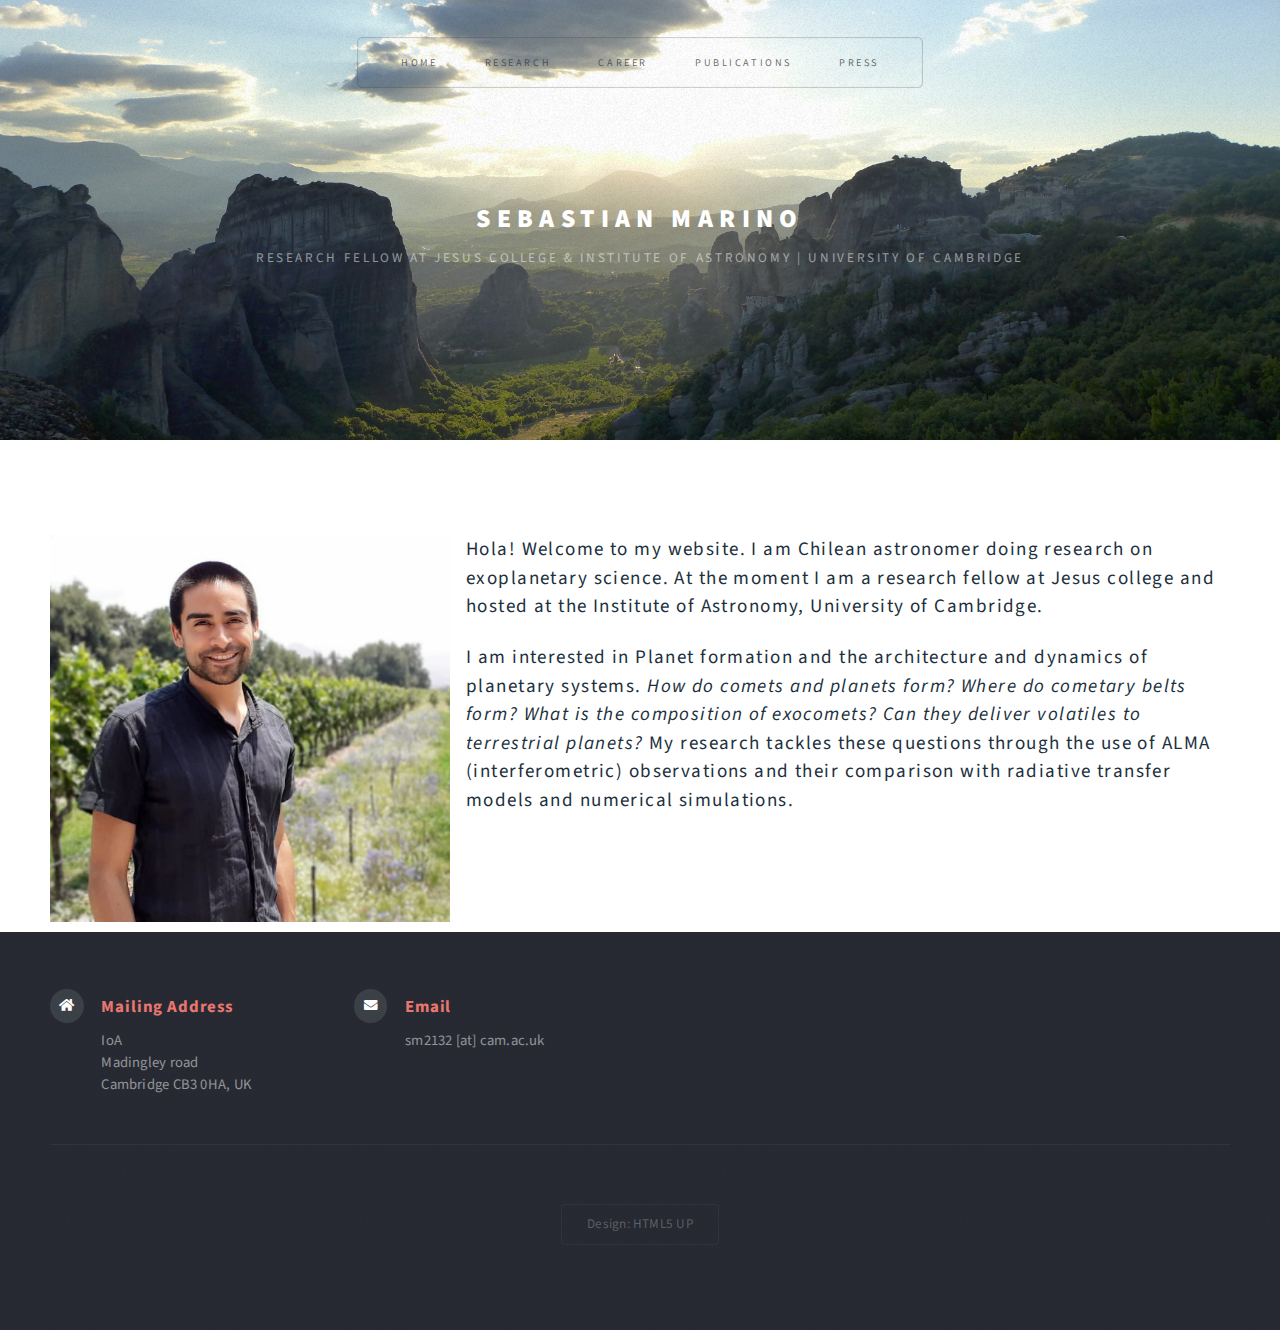
==== index.html @ 1ac245f9 "updated email" ====
<!DOCTYPE HTML>
<!--
	Escape Velocity by HTML5 UP
	html5up.net | @ajlkn
	Free for personal and commercial use under the CCA 3.0 license (html5up.net/license)
-->
<html>
	<head>
		<title>Seba Marino</title>
		<meta charset="utf-8" />
		<meta name="viewport" content="width=device-width, initial-scale=1, user-scalable=no" />
		<link rel="stylesheet" href="assets/css/main.css" />
	</head>
	<body class="homepage is-preload">
		<div id="page-wrapper">

			<!-- Header -->
				<section id="header" class="wrapper">

					<!-- Logo -->
						<div id="logo">
							<h1>Sebastian Marino</h1>
							<p>Research fellow at Jesus College & Institute of Astronomy | University of Cambridge</p>
						</div>

					<!-- Nav -->
						<nav id="nav" role="main">
							<ul>
								<li class="current"><a href="index.html">Home</a></li>
								<li>
									<a href="#">Research</a>
									<ul>
										<li><a href="debris.html">Debris Discs</a></li>
										<li><a href="ppdisc.html">Protoplanetary Discs</a></li>
										<!-- <li>
											<a href="#">Sed consequat</a>
											<ul>
												<li><a href="#">Lorem dolor</a></li>
												<li><a href="#">Amet consequat</a></li>
												<li><a href="#">Magna phasellus</a></li>
												<li><a href="#">Etiam nisl</a></li>
												<li><a href="#">Sed feugiat</a></li>
											</ul>
										</li> -->
									</ul>
								</li>
								<!-- <li><a href="left-sidebar.html">Left Sidebar</a></li>
								<li><a href="right-sidebar.html">Right Sidebar</a></li> -->
								<li><a href="career.html">Career</a></li>
								<li><a href="publications.html">Publications</a></li>
								<li><a href="press.html">Press</a></li>
							</ul>
						</nav>

				</section>

			<!-- Intro -->
<!-- 				<section id="intro" class="wrapper style1">
					<div class="title">The Introduction</div>
					<div class="container">
						<p class="style1">So in case you were wondering what this is all about ...</p>
						<p class="style2">
							Escape Velocity is a free responsive<br class="mobile-hide" />
							site template by <a href="http://html5up.net" class="nobr">HTML5 UP</a>
						</p>
						<p class="style3">It's <strong>responsive</strong>, built on <strong>HTML5</strong> and <strong>CSS3</strong>, and released for
						free under the <a href="http://html5up.net/license">Creative Commons Attribution 3.0 license</a>, so use it for any of
						your personal or commercial projects &ndash; just be sure to credit us!</p>
						<ul class="actions">
							<li><a href="#" class="button style3 large">Proceed</a></li>
						</ul>
					</div>
				</section> -->

			<!-- Main -->
				<section id="main" class="wrapper style2">
<!-- 					<div class="title">The Details</div>
 -->					<div class="container">

						<!-- Image -->
<!-- 							<a href="#" class="image featured">
								<img src="images/pic01.jpg" alt="" />
							</a> -->

						<!-- Features -->
							<section id="features">
								<header class="style2">
<!-- 									<h2>Dolor consequat feugiat amet veroeros</h2>
 -->
									<div id='container'>
									<img src="images/me_vineyard.png" alt="Me in a vineyard" width="400px" />
										<p>  Hola! Welcome to my website. I am Chilean astronomer doing research on exoplanetary science. At the moment I am a research fellow at Jesus college and hosted at the Institute of Astronomy, University of Cambridge.
										</p>
										<p>
 										  I am interested in Planet formation and the architecture and dynamics of planetary systems.
 										  <i>How do comets and planets form? Where do cometary belts form? What is the composition of exocomets?
 										   Can they deliver volatiles to terrestrial planets? </i> My research tackles these questions through the use of ALMA (interferometric) observations and their comparison with radiative transfer models and numerical
 											simulations.
									</p>
									</div>	
								</header>

								<!-- <div class="feature-list">
									<div class="row">
										<div class="col-6 col-12-medium">
											<section>
												<h3 class="icon fa-comment">Mattis velit diam vulputate</h3>
												<p>Eget mattis at, laoreet vel et velit aliquam diam ante, aliquet sit amet vulputate et magna feugiat laoreet vel velit lorem.</p>
											</section>
										</div>
										<div class="col-6 col-12-medium">
											<section>
												<h3 class="icon solid fa-sync">Lorem ipsum dolor sit veroeros</h3>
												<p>Eget mattis at, laoreet vel et velit aliquam diam ante, aliquet sit amet vulputate et magna feugiat laoreet vel velit lorem.</p>
											</section>
										</div>
										<div class="col-6 col-12-medium">
											<section>
												<h3 class="icon fa-image">Pretium phasellus justo lorem</h3>
												<p>Eget mattis at, laoreet vel et velit aliquam diam ante, aliquet sit amet vulputate et magna feugiat laoreet vel velit lorem.</p>
											</section>
										</div>
										<div class="col-6 col-12-medium">
											<section>
												<h3 class="icon solid fa-cog">Tempus sed pretium orci</h3>
												<p>Eget mattis at, laoreet vel et velit aliquam diam ante, aliquet sit amet vulputate et magna feugiat laoreet vel velit lorem.</p>
											</section>
										</div>
										<div class="col-6 col-12-medium">
											<section>
												<h3 class="icon solid fa-wrench">Aliquam consequat et feugiat</h3>
												<p>Eget mattis at, laoreet vel et velit aliquam diam ante, aliquet sit amet vulputate et magna feugiat laoreet vel velit lorem.</p>
											</section>
										</div>
										<div class="col-6 col-12-medium">
											<section>
												<h3 class="icon solid fa-check">Dolore laoreet aliquam mattis</h3>
												<p>Eget mattis at, laoreet vel et velit aliquam diam ante, aliquet sit amet vulputate et magna feugiat laoreet vel velit lorem.</p>
											</section>
										</div>
									</div>
								</div>
								<ul class="actions special">
									<li><a href="#" class="button style1 large">Get Started</a></li>
									<li><a href="#" class="button style2 large">More Info</a></li>
								</ul> -->
							</section>

					</div>
				</section>

			<!-- Highlights -->
<!-- 				<section id="highlights" class="wrapper style3">
					<div class="title">The Endorsements</div>
					<div class="container">
						<div class="row aln-center">
							<div class="col-4 col-12-medium">
								<section class="highlight">
									<a href="#" class="image featured"><img src="images/pic02.jpg" alt="" /></a>
									<h3><a href="#">Aliquam diam consequat</a></h3>
									<p>Eget mattis at, laoreet vel amet sed velit aliquam diam ante, dolor aliquet sit amet vulputate mattis amet laoreet lorem.</p>
									<ul class="actions">
										<li><a href="#" class="button style1">Learn More</a></li>
									</ul>
								</section>
							</div>
							<div class="col-4 col-12-medium">
								<section class="highlight">
									<a href="#" class="image featured"><img src="images/pic03.jpg" alt="" /></a>
									<h3><a href="#">Nisl adipiscing sed lorem</a></h3>
									<p>Eget mattis at, laoreet vel amet sed velit aliquam diam ante, dolor aliquet sit amet vulputate mattis amet laoreet lorem.</p>
									<ul class="actions">
										<li><a href="#" class="button style1">Learn More</a></li>
									</ul>
								</section>
							</div>
							<div class="col-4 col-12-medium">
								<section class="highlight">
									<a href="#" class="image featured"><img src="images/pic04.jpg" alt="" /></a>
									<h3><a href="#">Mattis tempus lorem</a></h3>
									<p>Eget mattis at, laoreet vel amet sed velit aliquam diam ante, dolor aliquet sit amet vulputate mattis amet laoreet lorem.</p>
									<ul class="actions">
										<li><a href="#" class="button style1">Learn More</a></li>
									</ul>
								</section>
							</div>
						</div>
					</div>
				</section> -->

			<!-- Footer -->
				<section id="footer" class="wrapper">
<!-- 					<div class="title">The Rest Of It</div>
 -->					<div class="container">
						<!-- <header class="style1">
							<h2>Would you like to contact me?</h2>
							<p>
								Sed turpis tortor, tincidunt sed ornare in metus porttitor mollis nunc in aliquet.<br />
								Nam pharetra laoreet imperdiet volutpat etiam feugiat.
							</p>
						</header> -->
						<div class="row">
<!-- 							<div class="col-6 col-12-medium">
 -->								<!-- Contact Form -->
									<!-- <section>
										<form method="post" action="#">
											<div class="row gtr-50">
												<div class="col-6 col-12-small">
													<input type="text" name="name" id="contact-name" placeholder="Name" />
												</div>
												<div class="col-6 col-12-small">
													<input type="text" name="email" id="contact-email" placeholder="Email" />
												</div>
												<div class="col-12">
													<textarea name="message" id="contact-message" placeholder="Message" rows="4"></textarea>
												</div>
												<div class="col-12">
													<ul class="actions">
														<li><input type="submit" class="style1" value="Send" /></li>
														<li><input type="reset" class="style2" value="Reset" /></li>
													</ul>
												</div>
											</div>
										</form>
									</section> -->

<!-- 							</div>
 -->							<div class="col-6 col-12-medium">

								<!-- Contact -->
									<section class="feature-list small">
										<div class="row">
											<div class="col-6 col-12-small">
												<section>
													<h3 class="icon solid fa-home">Mailing Address</h3>
													<p>
														IoA<br />
														Madingley road<br />
														Cambridge CB3 0HA, UK
													</p>
												</section>
											</div>
											<!-- <div class="col-6 col-12-small">
												<section>
													<h3 class="icon solid fa-comment">Social</h3>
													<p>
														<a href="#">@untitled-corp</a><br />
														<a href="#">linkedin.com/untitled</a><br />
														<a href="#">facebook.com/untitled</a>
													</p>
												</section>
											</div> -->
											<div class="col-6 col-12-small">
												<section>
													<h3 class="icon solid fa-envelope">Email</h3>
													<p>	sm2132 [at] cam.ac.uk </p>
												</section>
											</div>
											<!-- <div class="col-6 col-12-small">
												<section>
													<h3 class="icon solid fa-phone">Phone</h3>
													<p>
														(000) 555-0000
													</p>
												</section>
											</div> -->
										</div>
									</section>

							</div>
						</div>
						<div id="copyright">
							<ul>
								<!-- <li>&copy; Untitled.</li> --><li>Design: <a href="http://html5up.net">HTML5 UP</a></li>
							</ul>
						</div>
					</div>
				</section>

		</div>

		<!-- Scripts -->
			<script src="assets/js/jquery.min.js"></script>
			<script src="assets/js/jquery.dropotron.min.js"></script>
			<script src="assets/js/browser.min.js"></script>
			<script src="assets/js/breakpoints.min.js"></script>
			<script src="assets/js/util.js"></script>
			<script src="assets/js/main.js"></script>

	</body>
</html>
---- assets/css/main.css ----
@import url("fontawesome-all.min.css");
@import url("https://fonts.googleapis.com/css?family=Source+Sans+Pro:400,400italic,700,900");

/*
	Escape Velocity by HTML5 UP
	html5up.net | @ajlkn
	Free for personal and commercial use under the CCA 3.0 license (html5up.net/license)
*/

html, body, div, span, applet, object,
iframe, h1, h2, h3, h4, h5, h6, p, blockquote,
pre, a, abbr, acronym, address, big, cite,
code, del, dfn, em, img, ins, kbd, q, s, samp,
small, strike, strong, sub, sup, tt, var, b,
u, i, center, dl, dt, dd, ol, ul, li, fieldset,
form, label, legend, table, caption, tbody,
tfoot, thead, tr, th, td, article, aside,
canvas, details, embed, figure, figcaption,
footer, header, hgroup, menu, nav, output, ruby,
section, summary, time, mark, audio, video {
	margin: 0;
	padding: 0;
	border: 0;
	font-size: 100%;
	font: inherit;
	vertical-align: baseline;}

article, aside, details, figcaption, figure,
footer, header, hgroup, menu, nav, section {
	display: block;}

body {
	line-height: 1;
}

ol, ul {
	list-style: none;
}

blockquote, q {
	quotes: none;
}

	blockquote:before, blockquote:after, q:before, q:after {
		content: '';
		content: none;
	}

table {
	border-collapse: collapse;
	border-spacing: 0;
}

body {
	-webkit-text-size-adjust: none;
}

mark {
	background-color: transparent;
	color: inherit;
}

input::-moz-focus-inner {
	border: 0;
	padding: 0;
}

input, select, textarea {
	-moz-appearance: none;
	-webkit-appearance: none;
	-ms-appearance: none;
	appearance: none;
}

/* Basic */

	@-ms-viewport {
		width: device-width;
	}

	html {
		box-sizing: border-box;
	}

	*, *:before, *:after {
		box-sizing: inherit;
	}

	body.is-preload *, body.is-preload *:before, body.is-preload *:after {
		-moz-animation: none !important;
		-webkit-animation: none !important;
		-ms-animation: none !important;
		animation: none !important;
		-moz-transition: none !important;
		-webkit-transition: none !important;
		-ms-transition: none !important;
		transition: none !important;
	}

	body, input, textarea, select {
		font-family: 'Source Sans Pro', sans-serif;
		font-weight: 400;
		color: #919499;
		font-size: 14pt;
		line-height: 1.75em;
		letter-spacing: 0.025em;
	}

	h1, h2, h3, h4, h5, h6 {
		font-weight: 700;
		color: #484d55;
	}

		h1 a, h2 a, h3 a, h4 a, h5 a, h6 a {
			color: inherit;
			text-decoration: none;
		}

	a {
		-moz-transition: color .25s ease-in-out;
		-webkit-transition: color .25s ease-in-out;
		-ms-transition: color .25s ease-in-out;
		transition: color .25s ease-in-out;
		text-decoration: none;
		color: #717479;
	}

		a:hover {
			text-decoration: none;
		}

	strong, b {
		font-weight: 700;
		color: #484d55;
	}

	blockquote {
		border-left: solid 0.5em #ddd;
		padding: 1em 0 1em 2em;
		font-style: italic;
	}

	em, i {
		font-style: italic;
	}

	hr {
		border: 0;
		border-top: solid 1px #ddd;
		margin: 2em 0 2em 0;
	}

	sub {
		position: relative;
		top: 0.5em;
		font-size: 0.8em;
	}

	sup {
		position: relative;
		top: -0.5em;
		font-size: 0.8em;
	}

	.nobr {
		white-space: nowrap;
	}

	br.clear {
		clear: both;
	}

	p, ul, ol, dl, table, blockquote, form {
		margin-bottom: 2em;
	}

/* Container */

	.container {
		margin: 0 auto;
		max-width: 100%;
		width: 68em;
	}

		@media screen and (max-width: 1680px) {

			.container {
				width: 70em;
			}

		}

		@media screen and (max-width: 1280px) {

			.container {
				width: calc(100% - 100px);
			}

		}

		@media screen and (max-width: 980px) {

			.container {
				width: calc(100% - 100px);
			}

		}

		@media screen and (max-width: 736px) {

			.container {
				width: calc(100% - 40px);
			}

		}

/* Row */

	.row {
		display: flex;
		flex-wrap: wrap;
		box-sizing: border-box;
		align-items: stretch;
	}

		.row > * {
			box-sizing: border-box;
		}

		.row.gtr-uniform > * > :last-child {
			margin-bottom: 0;
		}

		.row.aln-left {
			justify-content: flex-start;
		}

		.row.aln-center {
			justify-content: center;
		}

		.row.aln-right {
			justify-content: flex-end;
		}

		.row.aln-top {
			align-items: flex-start;
		}

		.row.aln-middle {
			align-items: center;
		}

		.row.aln-bottom {
			align-items: flex-end;
		}

		.row > .imp {
			order: -1;
		}

		.row > .col-1 {
			width: 8.33333%;
		}

		.row > .off-1 {
			margin-left: 8.33333%;
		}

		.row > .col-2 {
			width: 16.66667%;
		}

		.row > .off-2 {
			margin-left: 16.66667%;
		}

		.row > .col-3 {
			width: 25%;
		}

		.row > .off-3 {
			margin-left: 25%;
		}

		.row > .col-4 {
			width: 33.33333%;
		}

		.row > .off-4 {
			margin-left: 33.33333%;
		}

		.row > .col-5 {
			width: 41.66667%;
		}

		.row > .off-5 {
			margin-left: 41.66667%;
		}

		.row > .col-6 {
			width: 50%;
		}

		.row > .off-6 {
			margin-left: 50%;
		}

		.row > .col-7 {
			width: 58.33333%;
		}

		.row > .off-7 {
			margin-left: 58.33333%;
		}

		.row > .col-8 {
			width: 66.66667%;
		}

		.row > .off-8 {
			margin-left: 66.66667%;
		}

		.row > .col-9 {
			width: 75%;
		}

		.row > .off-9 {
			margin-left: 75%;
		}

		.row > .col-10 {
			width: 83.33333%;
		}

		.row > .off-10 {
			margin-left: 83.33333%;
		}

		.row > .col-11 {
			width: 91.66667%;
		}

		.row > .off-11 {
			margin-left: 91.66667%;
		}

		.row > .col-12 {
			width: 100%;
		}

		.row > .off-12 {
			margin-left: 100%;
		}

		.row.gtr-0 {
			margin-top: 0px;
			margin-left: 0px;
		}

			.row.gtr-0 > * {
				padding: 0px 0 0 0px;
			}

			.row.gtr-0.gtr-uniform {
				margin-top: 0px;
			}

				.row.gtr-0.gtr-uniform > * {
					padding-top: 0px;
				}

		.row.gtr-25 {
			margin-top: -12.5px;
			margin-left: -12.5px;
		}

			.row.gtr-25 > * {
				padding: 12.5px 0 0 12.5px;
			}

			.row.gtr-25.gtr-uniform {
				margin-top: -12.5px;
			}

				.row.gtr-25.gtr-uniform > * {
					padding-top: 12.5px;
				}

		.row.gtr-50 {
			margin-top: -25px;
			margin-left: -25px;
		}

			.row.gtr-50 > * {
				padding: 25px 0 0 25px;
			}

			.row.gtr-50.gtr-uniform {
				margin-top: -25px;
			}

				.row.gtr-50.gtr-uniform > * {
					padding-top: 25px;
				}

		.row {
			margin-top: -50px;
			margin-left: -50px;
		}

			.row > * {
				padding: 50px 0 0 50px;
			}

			.row.gtr-uniform {
				margin-top: -50px;
			}

				.row.gtr-uniform > * {
					padding-top: 50px;
				}

		.row.gtr-150 {
			margin-top: -75px;
			margin-left: -75px;
		}

			.row.gtr-150 > * {
				padding: 75px 0 0 75px;
			}

			.row.gtr-150.gtr-uniform {
				margin-top: -75px;
			}

				.row.gtr-150.gtr-uniform > * {
					padding-top: 75px;
				}

		.row.gtr-200 {
			margin-top: -100px;
			margin-left: -100px;
		}

			.row.gtr-200 > * {
				padding: 100px 0 0 100px;
			}

			.row.gtr-200.gtr-uniform {
				margin-top: -100px;
			}

				.row.gtr-200.gtr-uniform > * {
					padding-top: 100px;
				}

		@media screen and (max-width: 1680px) {

			.row {
				display: flex;
				flex-wrap: wrap;
				box-sizing: border-box;
				align-items: stretch;
			}

				.row > * {
					box-sizing: border-box;
				}

				.row.gtr-uniform > * > :last-child {
					margin-bottom: 0;
				}

				.row.aln-left {
					justify-content: flex-start;
				}

				.row.aln-center {
					justify-content: center;
				}

				.row.aln-right {
					justify-content: flex-end;
				}

				.row.aln-top {
					align-items: flex-start;
				}

				.row.aln-middle {
					align-items: center;
				}

				.row.aln-bottom {
					align-items: flex-end;
				}

				.row > .imp-xlarge {
					order: -1;
				}

				.row > .col-1-xlarge {
					width: 8.33333%;
				}

				.row > .off-1-xlarge {
					margin-left: 8.33333%;
				}

				.row > .col-2-xlarge {
					width: 16.66667%;
				}

				.row > .off-2-xlarge {
					margin-left: 16.66667%;
				}

				.row > .col-3-xlarge {
					width: 25%;
				}

				.row > .off-3-xlarge {
					margin-left: 25%;
				}

				.row > .col-4-xlarge {
					width: 33.33333%;
				}

				.row > .off-4-xlarge {
					margin-left: 33.33333%;
				}

				.row > .col-5-xlarge {
					width: 41.66667%;
				}

				.row > .off-5-xlarge {
					margin-left: 41.66667%;
				}

				.row > .col-6-xlarge {
					width: 50%;
				}

				.row > .off-6-xlarge {
					margin-left: 50%;
				}

				.row > .col-7-xlarge {
					width: 58.33333%;
				}

				.row > .off-7-xlarge {
					margin-left: 58.33333%;
				}

				.row > .col-8-xlarge {
					width: 66.66667%;
				}

				.row > .off-8-xlarge {
					margin-left: 66.66667%;
				}

				.row > .col-9-xlarge {
					width: 75%;
				}

				.row > .off-9-xlarge {
					margin-left: 75%;
				}

				.row > .col-10-xlarge {
					width: 83.33333%;
				}

				.row > .off-10-xlarge {
					margin-left: 83.33333%;
				}

				.row > .col-11-xlarge {
					width: 91.66667%;
				}

				.row > .off-11-xlarge {
					margin-left: 91.66667%;
				}

				.row > .col-12-xlarge {
					width: 100%;
				}

				.row > .off-12-xlarge {
					margin-left: 100%;
				}

				.row.gtr-0 {
					margin-top: 0px;
					margin-left: 0px;
				}

					.row.gtr-0 > * {
						padding: 0px 0 0 0px;
					}

					.row.gtr-0.gtr-uniform {
						margin-top: 0px;
					}

						.row.gtr-0.gtr-uniform > * {
							padding-top: 0px;
						}

				.row.gtr-25 {
					margin-top: -12.5px;
					margin-left: -12.5px;
				}

					.row.gtr-25 > * {
						padding: 12.5px 0 0 12.5px;
					}

					.row.gtr-25.gtr-uniform {
						margin-top: -12.5px;
					}

						.row.gtr-25.gtr-uniform > * {
							padding-top: 12.5px;
						}

				.row.gtr-50 {
					margin-top: -25px;
					margin-left: -25px;
				}

					.row.gtr-50 > * {
						padding: 25px 0 0 25px;
					}

					.row.gtr-50.gtr-uniform {
						margin-top: -25px;
					}

						.row.gtr-50.gtr-uniform > * {
							padding-top: 25px;
						}

				.row {
					margin-top: -50px;
					margin-left: -50px;
				}

					.row > * {
						padding: 50px 0 0 50px;
					}

					.row.gtr-uniform {
						margin-top: -50px;
					}

						.row.gtr-uniform > * {
							padding-top: 50px;
						}

				.row.gtr-150 {
					margin-top: -75px;
					margin-left: -75px;
				}

					.row.gtr-150 > * {
						padding: 75px 0 0 75px;
					}

					.row.gtr-150.gtr-uniform {
						margin-top: -75px;
					}

						.row.gtr-150.gtr-uniform > * {
							padding-top: 75px;
						}

				.row.gtr-200 {
					margin-top: -100px;
					margin-left: -100px;
				}

					.row.gtr-200 > * {
						padding: 100px 0 0 100px;
					}

					.row.gtr-200.gtr-uniform {
						margin-top: -100px;
					}

						.row.gtr-200.gtr-uniform > * {
							padding-top: 100px;
						}

		}

		@media screen and (max-width: 1280px) {

			.row {
				display: flex;
				flex-wrap: wrap;
				box-sizing: border-box;
				align-items: stretch;
			}

				.row > * {
					box-sizing: border-box;
				}

				.row.gtr-uniform > * > :last-child {
					margin-bottom: 0;
				}

				.row.aln-left {
					justify-content: flex-start;
				}

				.row.aln-center {
					justify-content: center;
				}

				.row.aln-right {
					justify-content: flex-end;
				}

				.row.aln-top {
					align-items: flex-start;
				}

				.row.aln-middle {
					align-items: center;
				}

				.row.aln-bottom {
					align-items: flex-end;
				}

				.row > .imp-large {
					order: -1;
				}

				.row > .col-1-large {
					width: 8.33333%;
				}

				.row > .off-1-large {
					margin-left: 8.33333%;
				}

				.row > .col-2-large {
					width: 16.66667%;
				}

				.row > .off-2-large {
					margin-left: 16.66667%;
				}

				.row > .col-3-large {
					width: 25%;
				}

				.row > .off-3-large {
					margin-left: 25%;
				}

				.row > .col-4-large {
					width: 33.33333%;
				}

				.row > .off-4-large {
					margin-left: 33.33333%;
				}

				.row > .col-5-large {
					width: 41.66667%;
				}

				.row > .off-5-large {
					margin-left: 41.66667%;
				}

				.row > .col-6-large {
					width: 50%;
				}

				.row > .off-6-large {
					margin-left: 50%;
				}

				.row > .col-7-large {
					width: 58.33333%;
				}

				.row > .off-7-large {
					margin-left: 58.33333%;
				}

				.row > .col-8-large {
					width: 66.66667%;
				}

				.row > .off-8-large {
					margin-left: 66.66667%;
				}

				.row > .col-9-large {
					width: 75%;
				}

				.row > .off-9-large {
					margin-left: 75%;
				}

				.row > .col-10-large {
					width: 83.33333%;
				}

				.row > .off-10-large {
					margin-left: 83.33333%;
				}

				.row > .col-11-large {
					width: 91.66667%;
				}

				.row > .off-11-large {
					margin-left: 91.66667%;
				}

				.row > .col-12-large {
					width: 100%;
				}

				.row > .off-12-large {
					margin-left: 100%;
				}

				.row.gtr-0 {
					margin-top: 0px;
					margin-left: 0px;
				}

					.row.gtr-0 > * {
						padding: 0px 0 0 0px;
					}

					.row.gtr-0.gtr-uniform {
						margin-top: 0px;
					}

						.row.gtr-0.gtr-uniform > * {
							padding-top: 0px;
						}

				.row.gtr-25 {
					margin-top: -8.75px;
					margin-left: -8.75px;
				}

					.row.gtr-25 > * {
						padding: 8.75px 0 0 8.75px;
					}

					.row.gtr-25.gtr-uniform {
						margin-top: -8.75px;
					}

						.row.gtr-25.gtr-uniform > * {
							padding-top: 8.75px;
						}

				.row.gtr-50 {
					margin-top: -17.5px;
					margin-left: -17.5px;
				}

					.row.gtr-50 > * {
						padding: 17.5px 0 0 17.5px;
					}

					.row.gtr-50.gtr-uniform {
						margin-top: -17.5px;
					}

						.row.gtr-50.gtr-uniform > * {
							padding-top: 17.5px;
						}

				.row {
					margin-top: -35px;
					margin-left: -35px;
				}

					.row > * {
						padding: 35px 0 0 35px;
					}

					.row.gtr-uniform {
						margin-top: -35px;
					}

						.row.gtr-uniform > * {
							padding-top: 35px;
						}

				.row.gtr-150 {
					margin-top: -52.5px;
					margin-left: -52.5px;
				}

					.row.gtr-150 > * {
						padding: 52.5px 0 0 52.5px;
					}

					.row.gtr-150.gtr-uniform {
						margin-top: -52.5px;
					}

						.row.gtr-150.gtr-uniform > * {
							padding-top: 52.5px;
						}

				.row.gtr-200 {
					margin-top: -70px;
					margin-left: -70px;
				}

					.row.gtr-200 > * {
						padding: 70px 0 0 70px;
					}

					.row.gtr-200.gtr-uniform {
						margin-top: -70px;
					}

						.row.gtr-200.gtr-uniform > * {
							padding-top: 70px;
						}

		}

		@media screen and (max-width: 980px) {

			.row {
				display: flex;
				flex-wrap: wrap;
				box-sizing: border-box;
				align-items: stretch;
			}

				.row > * {
					box-sizing: border-box;
				}

				.row.gtr-uniform > * > :last-child {
					margin-bottom: 0;
				}

				.row.aln-left {
					justify-content: flex-start;
				}

				.row.aln-center {
					justify-content: center;
				}

				.row.aln-right {
					justify-content: flex-end;
				}

				.row.aln-top {
					align-items: flex-start;
				}

				.row.aln-middle {
					align-items: center;
				}

				.row.aln-bottom {
					align-items: flex-end;
				}

				.row > .imp-medium {
					order: -1;
				}

				.row > .col-1-medium {
					width: 8.33333%;
				}

				.row > .off-1-medium {
					margin-left: 8.33333%;
				}

				.row > .col-2-medium {
					width: 16.66667%;
				}

				.row > .off-2-medium {
					margin-left: 16.66667%;
				}

				.row > .col-3-medium {
					width: 25%;
				}

				.row > .off-3-medium {
					margin-left: 25%;
				}

				.row > .col-4-medium {
					width: 33.33333%;
				}

				.row > .off-4-medium {
					margin-left: 33.33333%;
				}

				.row > .col-5-medium {
					width: 41.66667%;
				}

				.row > .off-5-medium {
					margin-left: 41.66667%;
				}

				.row > .col-6-medium {
					width: 50%;
				}

				.row > .off-6-medium {
					margin-left: 50%;
				}

				.row > .col-7-medium {
					width: 58.33333%;
				}

				.row > .off-7-medium {
					margin-left: 58.33333%;
				}

				.row > .col-8-medium {
					width: 66.66667%;
				}

				.row > .off-8-medium {
					margin-left: 66.66667%;
				}

				.row > .col-9-medium {
					width: 75%;
				}

				.row > .off-9-medium {
					margin-left: 75%;
				}

				.row > .col-10-medium {
					width: 83.33333%;
				}

				.row > .off-10-medium {
					margin-left: 83.33333%;
				}

				.row > .col-11-medium {
					width: 91.66667%;
				}

				.row > .off-11-medium {
					margin-left: 91.66667%;
				}

				.row > .col-12-medium {
					width: 100%;
				}

				.row > .off-12-medium {
					margin-left: 100%;
				}

				.row.gtr-0 {
					margin-top: 0px;
					margin-left: 0px;
				}

					.row.gtr-0 > * {
						padding: 0px 0 0 0px;
					}

					.row.gtr-0.gtr-uniform {
						margin-top: 0px;
					}

						.row.gtr-0.gtr-uniform > * {
							padding-top: 0px;
						}

				.row.gtr-25 {
					margin-top: -12.5px;
					margin-left: -12.5px;
				}

					.row.gtr-25 > * {
						padding: 12.5px 0 0 12.5px;
					}

					.row.gtr-25.gtr-uniform {
						margin-top: -12.5px;
					}

						.row.gtr-25.gtr-uniform > * {
							padding-top: 12.5px;
						}

				.row.gtr-50 {
					margin-top: -25px;
					margin-left: -25px;
				}

					.row.gtr-50 > * {
						padding: 25px 0 0 25px;
					}

					.row.gtr-50.gtr-uniform {
						margin-top: -25px;
					}

						.row.gtr-50.gtr-uniform > * {
							padding-top: 25px;
						}

				.row {
					margin-top: -50px;
					margin-left: -50px;
				}

					.row > * {
						padding: 50px 0 0 50px;
					}

					.row.gtr-uniform {
						margin-top: -50px;
					}

						.row.gtr-uniform > * {
							padding-top: 50px;
						}

				.row.gtr-150 {
					margin-top: -75px;
					margin-left: -75px;
				}

					.row.gtr-150 > * {
						padding: 75px 0 0 75px;
					}

					.row.gtr-150.gtr-uniform {
						margin-top: -75px;
					}

						.row.gtr-150.gtr-uniform > * {
							padding-top: 75px;
						}

				.row.gtr-200 {
					margin-top: -100px;
					margin-left: -100px;
				}

					.row.gtr-200 > * {
						padding: 100px 0 0 100px;
					}

					.row.gtr-200.gtr-uniform {
						margin-top: -100px;
					}

						.row.gtr-200.gtr-uniform > * {
							padding-top: 100px;
						}

		}

		@media screen and (max-width: 736px) {

			.row {
				display: flex;
				flex-wrap: wrap;
				box-sizing: border-box;
				align-items: stretch;
			}

				.row > * {
					box-sizing: border-box;
				}

				.row.gtr-uniform > * > :last-child {
					margin-bottom: 0;
				}

				.row.aln-left {
					justify-content: flex-start;
				}

				.row.aln-center {
					justify-content: center;
				}

				.row.aln-right {
					justify-content: flex-end;
				}

				.row.aln-top {
					align-items: flex-start;
				}

				.row.aln-middle {
					align-items: center;
				}

				.row.aln-bottom {
					align-items: flex-end;
				}

				.row > .imp-small {
					order: -1;
				}

				.row > .col-1-small {
					width: 8.33333%;
				}

				.row > .off-1-small {
					margin-left: 8.33333%;
				}

				.row > .col-2-small {
					width: 16.66667%;
				}

				.row > .off-2-small {
					margin-left: 16.66667%;
				}

				.row > .col-3-small {
					width: 25%;
				}

				.row > .off-3-small {
					margin-left: 25%;
				}

				.row > .col-4-small {
					width: 33.33333%;
				}

				.row > .off-4-small {
					margin-left: 33.33333%;
				}

				.row > .col-5-small {
					width: 41.66667%;
				}

				.row > .off-5-small {
					margin-left: 41.66667%;
				}

				.row > .col-6-small {
					width: 50%;
				}

				.row > .off-6-small {
					margin-left: 50%;
				}

				.row > .col-7-small {
					width: 58.33333%;
				}

				.row > .off-7-small {
					margin-left: 58.33333%;
				}

				.row > .col-8-small {
					width: 66.66667%;
				}

				.row > .off-8-small {
					margin-left: 66.66667%;
				}

				.row > .col-9-small {
					width: 75%;
				}

				.row > .off-9-small {
					margin-left: 75%;
				}

				.row > .col-10-small {
					width: 83.33333%;
				}

				.row > .off-10-small {
					margin-left: 83.33333%;
				}

				.row > .col-11-small {
					width: 91.66667%;
				}

				.row > .off-11-small {
					margin-left: 91.66667%;
				}

				.row > .col-12-small {
					width: 100%;
				}

				.row > .off-12-small {
					margin-left: 100%;
				}

				.row.gtr-0 {
					margin-top: 0px;
					margin-left: 0px;
				}

					.row.gtr-0 > * {
						padding: 0px 0 0 0px;
					}

					.row.gtr-0.gtr-uniform {
						margin-top: 0px;
					}

						.row.gtr-0.gtr-uniform > * {
							padding-top: 0px;
						}

				.row.gtr-25 {
					margin-top: -7.5px;
					margin-left: -7.5px;
				}

					.row.gtr-25 > * {
						padding: 7.5px 0 0 7.5px;
					}

					.row.gtr-25.gtr-uniform {
						margin-top: -7.5px;
					}

						.row.gtr-25.gtr-uniform > * {
							padding-top: 7.5px;
						}

				.row.gtr-50 {
					margin-top: -15px;
					margin-left: -15px;
				}

					.row.gtr-50 > * {
						padding: 15px 0 0 15px;
					}

					.row.gtr-50.gtr-uniform {
						margin-top: -15px;
					}

						.row.gtr-50.gtr-uniform > * {
							padding-top: 15px;
						}

				.row {
					margin-top: -30px;
					margin-left: -30px;
				}

					.row > * {
						padding: 30px 0 0 30px;
					}

					.row.gtr-uniform {
						margin-top: -30px;
					}

						.row.gtr-uniform > * {
							padding-top: 30px;
						}

				.row.gtr-150 {
					margin-top: -45px;
					margin-left: -45px;
				}

					.row.gtr-150 > * {
						padding: 45px 0 0 45px;
					}

					.row.gtr-150.gtr-uniform {
						margin-top: -45px;
					}

						.row.gtr-150.gtr-uniform > * {
							padding-top: 45px;
						}

				.row.gtr-200 {
					margin-top: -60px;
					margin-left: -60px;
				}

					.row.gtr-200 > * {
						padding: 60px 0 0 60px;
					}

					.row.gtr-200.gtr-uniform {
						margin-top: -60px;
					}

						.row.gtr-200.gtr-uniform > * {
							padding-top: 60px;
						}

		}

/* Section/Article */

	section,
	article {
		margin: 0 0 4em 0;
	}

	section > :last-child,
	article > :last-child,
	section:last-child,
	article:last-child {
		margin-bottom: 0;
	}

	header.style1 {
		text-align: center;
		padding: 1em 0 1em 0;
	}

		header.style1 h2 {
			font-weight: 700;
			font-size: 2em;
			letter-spacing: 0.075em;
			line-height: 1.5em;
		}

		header.style1 p {
			color: #b1b4b9;
			display: block;
			margin: 1.15em 0 0 0;
			font-size: 1.3em;
			letter-spacing: 0.075em;
			line-height: 1.5em;
		}

	header.style2 {
		text-align: left;
		padding: 1em 0 1em 0;
	}

		header.style2 h2 {
			font-weight: 700;
			font-size: 2em;
			letter-spacing: 0.075em;
			line-height: 1.5em;
		}

		header.style2 p {
/*			color: #b1b4b9;
*/			color: #212F3D;
			display: block;
			margin: 1.15em 0 0 0;
			font-size: 1.3em;
			letter-spacing: 0.075em;
			line-height: 1.5em;
		}

		header.style2 img {
			float: left;
  			margin: 0 16px 16px 0;	
		}

	header.style3 {
		text-align: left;
		padding: 1em 0 1em 0;
	}

		header.style3 h2 {
			font-weight: 700;
			margin: 1.0em 0 1.0em 0;
			font-size: 2em;
			letter-spacing: 0.075em;
			line-height: 1.5em;
		}

		header.style3 p {
/*			color: #b1b4b9;
*/			color: #808B96;
			display: inline-block;
			margin: 1.15em 0 0 0;
			font-size: 1.1em;
			letter-spacing: 0.075em;
			line-height: 1.5em;
		}

		header.style3 img {
			float: left;
  			margin: 0 16px 16px 0;	
		}	

/* Table */

	table {
		width: 100%;
	}

		table.default {
			width: 100%;
		}

			table.default tbody tr:nth-child(2n+2) {
				background: #f4f4f4;
			}

			table.default td {
				padding: 0.5em 1em 0.5em 1em;
			}

			table.default th {
				text-align: left;
				font-weight: 400;
				padding: 0.5em 1em 0.5em 1em;
			}

			table.default thead {
				background: #484d55;
				color: #fff;
			}

			table.default tfoot {
				background: #eee;
			}

/* Form */

	form label {
		display: block;
		font-weight: 700;
		color: #484d55;
		margin: 0.25em 0 0.5em 0;
	}

	form input[type="text"],
	form input[type="email"],
	form input[type="password"],
	form select,
	form textarea {
		-moz-transition: all .25s ease-in-out;
		-webkit-transition: all .25s ease-in-out;
		-ms-transition: all .25s ease-in-out;
		transition: all .25s ease-in-out;
		-webkit-appearance: none;
		display: block;
		border: 0;
		background: #eee;
		box-shadow: inset 0px 0px 1px 0px #a0a1a7;
		border-radius: 0.35em;
		width: 100%;
		padding: 0.75em 1em 0.75em 1em;
	}

		form input[type="text"]:focus,
		form input[type="email"]:focus,
		form input[type="password"]:focus,
		form select:focus,
		form textarea:focus {
			background: #f8f8f8;
		}

	form input[type="text"],
	form input[type="email"]
	input[type="password"] {
		line-height: 1em;
	}

	form select {
		line-height: 1em;
	}

	form textarea {
		min-height: 8em;
	}

	form ul.actions {
		margin-top: 0;
	}

	form ::-webkit-input-placeholder {
		color: #555 !important;
		font-style: italic;
		line-height: 1.35em;
	}

	form :-moz-placeholder {
		color: #555 !important;
		font-style: italic;
	}

	form ::-moz-placeholder {
		color: #555 !important;
		font-style: italic;
	}

	form :-ms-input-placeholder {
		color: #555 !important;
		font-style: italic;
	}

	form ::-moz-focus-inner {
		border: 0;
	}

/* Image */

	.image {
		display: inline-block;
	}

		.image img {
			display: block;
			width: 100%;
		}

		.image.fit {
			display: block;
			width: 100%;
		}

		.image.left {
			float: left;
			margin: 0 2em 2em 0;
		}

		.image.centered {
			display: block;
			margin: 0 0 2em 0;
		}

			.image.centered img {
				margin: 0 auto;
				width: auto;
			}

		.image.featured {
			display: block;
			width: 100%;
			margin: 0 0 2em 0;
		}

/* Button */

	input[type="button"],
	input[type="submit"],
	input[type="reset"],
	button,
	.button {
		-moz-transition: all .25s ease-in-out;
		-webkit-transition: all .25s ease-in-out;
		-ms-transition: all .25s ease-in-out;
		transition: all .25s ease-in-out;
		display: inline-block;
		background: #444;
		text-align: center;
		text-transform: uppercase;
		font-weight: 700;
		letter-spacing: 0.25em;
		text-decoration: none;
		border-radius: 0.35em;
		border: 0;
		outline: 0;
		cursor: pointer;
		padding: 0 2.25em 0 2.25em;
		font-size: 0.9em;
		min-width: 12em;
		height: 4em;
		line-height: 4em;
	}

		input[type="button"]:hover,
		input[type="submit"]:hover,
		input[type="reset"]:hover,
		button:hover,
		.button:hover {
			background-color: #f98780;
		}

		input[type="button"].large,
		input[type="submit"].large,
		input[type="reset"].large,
		button.large,
		.button.large {
			font-size: 1em;
			min-width: 14em;
		}

		input[type="button"].style1,
		input[type="submit"].style1,
		input[type="reset"].style1,
		button.style1,
		.button.style1 {
			background: #e97770 url("images/overlay.png");
			color: #fff;
		}

			input[type="button"].style1:hover,
			input[type="submit"].style1:hover,
			input[type="reset"].style1:hover,
			button.style1:hover,
			.button.style1:hover {
				background-color: #f98780;
			}

			input[type="button"].style1:active,
			input[type="submit"].style1:active,
			input[type="reset"].style1:active,
			button.style1:active,
			.button.style1:active {
				background-color: #d96760;
			}

		input[type="button"].style2,
		input[type="submit"].style2,
		input[type="reset"].style2,
		button.style2,
		.button.style2 {
			background: none;
			color: #606167;
			box-shadow: inset 0px 0px 2px 0px #a0a1a7;
		}

			input[type="button"].style2:hover,
			input[type="submit"].style2:hover,
			input[type="reset"].style2:hover,
			button.style2:hover,
			.button.style2:hover {
				box-shadow: inset 0px 0px 2px 0px #606167;
			}

			input[type="button"].style2:active,
			input[type="submit"].style2:active,
			input[type="reset"].style2:active,
			button.style2:active,
			.button.style2:active {
				box-shadow: inset 0px 0px 2px 0px #202127;
			}

		input[type="button"].style3,
		input[type="submit"].style3,
		input[type="reset"].style3,
		button.style3,
		.button.style3 {
			background: #2f333b url("images/overlay.png");
			color: #fff;
		}

			input[type="button"].style3:hover,
			input[type="submit"].style3:hover,
			input[type="reset"].style3:hover,
			button.style3:hover,
			.button.style3:hover {
				background-color: #3f434b;
			}

			input[type="button"].style3:active,
			input[type="submit"].style3:active,
			input[type="reset"].style3:active,
			button.style3:active,
			.button.style3:active {
				background-color: #1f232b;
			}

/* List */

	ul {
		list-style: disc;
		padding-left: 1em;
	}

		ul li {
			padding-left: 0.5em;
		}

		ul.style2 {
			list-style: none;
			padding-left: 0;
		}

			ul.style2 li {
				border-top: solid 1px #eee;
				padding: 1.5em 0 0 0;
				margin: 1.5em 0 0 0;
			}

				ul.style2 li:first-child {
					border-top: 0;
					padding-top: 0;
					margin-top: 0;
				}

		ul.style3 {
			list-style: none;
			padding-left: 0;
		}

			ul.style3 li {
				border-top: solid 1px #eee;
				padding: 0.5em 0 0 0;
				margin: 0.5em 0 0 0;
			}

				ul.style3 li:first-child {
					border-top: 0;
					padding-top: 0;
					margin-top: 0;
				}

	ol {
		list-style: decimal;
		padding-left: 1.25em;
	}

		ol li {
			padding-left: 0.25em;
		}

/* Actions */

	ul.actions {
		list-style: none;
		padding-left: 0;
		margin: 3em 0 0 0;
	}

		ul.actions li {
			display: inline-block;
			margin: 0 0.75em 0 0.75em;
			padding-left: 0;
		}

			ul.actions li:first-child {
				margin-left: 0;
			}

			ul.actions li:last-child {
				margin-right: 0;
			}

		ul.actions.special {
			text-align: center;
		}

/* Feature List */

	.feature-list {
		max-width: 58em;
		margin-left: auto;
		margin-right: auto;
		position: relative;
		top: 0.75em;
	}

		.feature-list section {
			border-top: solid 1px #eee;
			padding-top: 3em;
			padding-left: 5em;
			position: relative;
		}

		@media screen and (min-width: 981px) {

			.feature-list > .row > :nth-child(-n + 2) > section {
				border-top: 0;
				padding-top: 0;
			}

		}

		.feature-list h3 {
			color: #e97770 !important;
			margin: -0.35em 0 0.75em 0;
			font-size: 1.15em;
			letter-spacing: 0.05em;
		}

			.feature-list h3:before {
				display: block;
				color: #fff;
				background: #2f333b url("images/overlay.png");
				border-radius: 2.5em;
				text-align: center;
				width: 2.5em;
				height: 2.5em;
				line-height: 2.5em;
				margin-right: 0.75em;
				position: absolute;
				left: 0;
				margin-top: -0.5em;
			}

		.feature-list.small section {
			padding-left: 3.5em;
		}

		.feature-list.small h3:before {
			font-size: 0.8em;
		}

/* Icons */

	.icon {
		text-decoration: none;
		text-decoration: none;
	}

		.icon:before {
			-moz-osx-font-smoothing: grayscale;
			-webkit-font-smoothing: antialiased;
			display: inline-block;
			font-style: normal;
			font-variant: normal;
			text-rendering: auto;
			line-height: 1;
			text-transform: none !important;
			font-family: 'Font Awesome 5 Free';
			font-weight: 400;
		}

		.icon:before {
			line-height: inherit;
			font-size: 1.25em;
		}

		.icon > .label {
			display: none;
		}

		.icon.solid:before {
			font-weight: 900;
		}

		.icon.brands:before {
			font-family: 'Font Awesome 5 Brands';
		}

/* Box */

	.box header {
		margin: 0 0 1.5em 0;
	}

		.box header.style1 {
			position: relative;
			margin: -0.5em 0 0 0;
			padding-top: 0;
		}

	.box h2 {
		margin: 0 0 0.75em 0;
		font-size: 1.15em;
		letter-spacing: 0.05em;
	}

	.box h3 {
		margin: 0 0 0.5em 0;
		font-size: 1em;
		font-weight: 600;
		letter-spacing: 0.05em;
	}

	.box.post-excerpt .image.left {
		position: relative;
		top: 0.5em;
		width: 5em;
	}

	.box.post-excerpt h3, .box.post-excerpt p {
		margin-left: 7em;
	}

/* Wrapper */

	.wrapper {
		position: relative;
		padding: 6em 0 9em 0;
	}

		.wrapper .title {
			position: absolute;
			top: 0;
			left: 50%;
			text-align: center;
			text-transform: uppercase;
			display: block;
			font-weight: 700;
			letter-spacing: 0.25em;
			font-size: 0.9em;
			width: 25em;
			height: 3.25em;
			top: -3.25em;
			line-height: 3.25em;
			margin-bottom: -3.25em;
			margin-left: -12.5em;
			padding-top: 0.5em;
		}

			.wrapper .title:before {
				content: '';
				position: absolute;
				bottom: -38px;
				left: -35px;
				width: 35px;
				height: 38px;
				background: url("images/shadow.png");
			}

			.wrapper .title:after {
				-moz-transform: scaleX(-1);
				-webkit-transform: scaleX(-1);
				-ms-transform: scaleX(-1);
				transform: scaleX(-1);
				content: '';
				position: absolute;
				bottom: -38px;
				right: -35px;
				width: 35px;
				height: 38px;
				background: url("images/shadow.png");
			}

		.wrapper.style1 {
			background: #e97770 url("images/overlay.png");
			color: #eee;
			color: rgba(255, 255, 255, 0.75);
		}

			.wrapper.style1 .title {
				background: #e97770 url("images/overlay.png");
				color: #fff;
			}

			.wrapper.style1 h1, .wrapper.style1 h2, .wrapper.style1 h3, .wrapper.style1 h4, .wrapper.style1 h5, .wrapper.style1 h6, .wrapper.style1 strong, .wrapper.style1 b, .wrapper.style1 a {
				color: #fff;
			}

		.wrapper.style2 {
			background: #fff;
		}

			.wrapper.style2 .title {
				background: #fff;
				color: #484d55;
			}

		.wrapper.style3 {
			background: #f3f3f3 url("images/overlay.png");
		}

			.wrapper.style3 .title {
				background: #f3f3f3 url("images/overlay.png");
				color: #484d55;
			}

			.wrapper.style3 .image {
				border: solid 10px #fff;
			}

/* Page Wrapper */

	#page-wrapper > section {
		margin-bottom: 0;
	}

/* Header */

	#header {
		display: -moz-flex;
		display: -webkit-flex;
		display: -ms-flex;
		display: flex;
		-moz-align-items: center;
		-webkit-align-items: center;
		-ms-align-items: center;
		align-items: center;
		-moz-justify-content: center;
		-webkit-justify-content: center;
		-ms-justify-content: center;
		justify-content: center;
		position: relative;
		height: 16em;
		background: url("../../images/greece1.JPG") center center;
		background-size: cover;
		padding: 0;
	}

		#header:before {
			content: '';
			position: absolute;
			top: 0;
			left: 0;
			width: 100%;
			height: 100%;
			background: url("images/overlay.png");
		}

		.homepage #header {
			height: 30em;
		}

	#header_career {
		display: -moz-flex;
		display: -webkit-flex;
		display: -ms-flex;
		display: flex;
		-moz-align-items: center;
		-webkit-align-items: center;
		-ms-align-items: center;
		align-items: center;
		-moz-justify-content: center;
		-webkit-justify-content: center;
		-ms-justify-content: center;
		justify-content: center;
		position: relative;
		height: 24em;
		background: url("../../images/alma1.jpg") center center;
		background-size: cover;
		padding: 0;
	}

		#header_career:before {
			content: '';
			position: absolute;
			top: 0;
			left: 0;
			width: 100%;
			height: 100%;
			background: url("images/overlay.png");
		}

	#header_press {
		display: -moz-flex;
		display: -webkit-flex;
		display: -ms-flex;
		display: flex;
		-moz-align-items: center;
		-webkit-align-items: center;
		-ms-align-items: center;
		align-items: center;
		-moz-justify-content: center;
		-webkit-justify-content: center;
		-ms-justify-content: center;
		justify-content: center;
		position: relative;
		height: 30em;
		background: url("../../images/ArtisticRepresentation3.png"); 
		background-size: cover;
		padding: 0;
	}

		#header_press:before {
			content: '';
			position: absolute;
			top: 0;
			left: 0;
			width: 100%;
			height: 100%;
			background: url("images/overlay.png");
		}

	#header_debris {
		display: -moz-flex;
		display: -webkit-flex;
		display: -ms-flex;
		display: flex;
		-moz-align-items: center;
		-webkit-align-items: center;
		-ms-align-items: center;
		align-items: center;
		-moz-justify-content: center;
		-webkit-justify-content: center;
		-ms-justify-content: center;
		justify-content: center;
		position: relative;
		height: 30em;
		background: url("../../images/gallery.png") center center;
		background-size: cover;
		padding: 0;
	}

/* Logo */

	#logo {
		width: 100%;
		text-align: center;
		position: relative;
		top: 1.5em;
	}

		#logo h1 {
			font-weight: 900;
			text-transform: uppercase;
			color: #fff;
			font-size: 2em;
			letter-spacing: 0.25em;
		}

		#logo p {
			color: #eee;
			color: rgba(255, 255, 255, 0.5);
			text-transform: uppercase;
			margin: 1.25em 0 0 0;
			display: block;
			letter-spacing: 0.2em;
			font-size: 0.9em;
		}

/* Nav */

	#nav {
		position: absolute;
		display: block;
		top: 2.5em;
		left: 0;
		width: 100%;
		text-align: center;
	}

		#nav[role="main"] > ul {
			display: inline-block;
			border-radius: 0.35em;
			box-shadow: inset 0px 0px 1px 1px rgba(55, 55, 55, 0.25);
			padding: 0 1.5em 0 1.5em;
		}

		#nav[role="debris"] > ul {
			display: inline-block;
			border-radius: 0.35em;
			box-shadow: inset 0px 0px 1px 1px rgba(255, 255, 255, 0.25);
			padding: 0 1.5em 0 1.5em;
		}

			#nav > ul > li {
				display: inline-block;
				text-align: center;
				padding: 0 1.5em 0 1.5em;
			}

				#nav > ul > li > ul {
					display: none;
				}

				#nav[role="main"] > ul > li > a, #nav[role="main"] > ul > li > span {
					display: block;
					color: #eee;
					color: rgba(55, 55, 55, 0.75);
					text-transform: uppercase;
					text-decoration: none;
					font-size: 0.7em;
					letter-spacing: 0.25em;
					height: 5em;
					line-height: 5em;
					-moz-transition: all .25s ease-in-out;
					-webkit-transition: all .25s ease-in-out;
					-o-transition: all .25s ease-in-out;
					-ms-transition: all .25s ease-in-out;
					transition: all .25s ease-in-out;
					outline: 0;
				}

				#nav[role="debris"] > ul > li > a, #nav[role="debris"] > ul > li > span {
					display: block;
					color: #eee;
					color: rgba(255, 255, 255, 0.75);
					text-transform: uppercase;
					text-decoration: none;
					font-size: 0.7em;
					letter-spacing: 0.25em;
					height: 5em;
					line-height: 5em;
					-moz-transition: all .25s ease-in-out;
					-webkit-transition: all .25s ease-in-out;
					-o-transition: all .25s ease-in-out;
					-ms-transition: all .25s ease-in-out;
					transition: all .25s ease-in-out;
					outline: 0;
				}

				#nav > ul > li:hover > a {
/*					color: #fff;
*/					color: rgba(55, 55, 55, 0.75);
				}

				#nav > ul > li.active > a, #nav > ul > li.active > span {
/*					color: #fff;
*/				
					color: rgba(55, 55, 55, 0.75);
		}


	.dropotron {
		background: #222835 url("images/overlay.png");
		background-color: rgba(44, 50, 63, 0.925);
		padding: 1.25em 1em 1.25em 1em;
		border-radius: 0.35em;
		box-shadow: inset 0px 0px 1px 1px rgba(255, 255, 255, 0.25);
		min-width: 12em;
		text-align: left;
		margin-top: -1.25em;
		margin-left: -1px;
		list-style: none;
	}

		.dropotron.level-0 {
			margin-top: -1px;
			margin-left: 0;
			border-top-left-radius: 0;
			border-top-right-radius: 0;
		}

		.dropotron a, .dropotron span {
			-moz-transition: all .25s ease-in-out;
			-webkit-transition: all .25s ease-in-out;
			-ms-transition: all .25s ease-in-out;
			transition: all .25s ease-in-out;
			display: block;
			color: #eee;
			color: rgba(255, 255, 255, 0.75);
			text-transform: uppercase;
			text-decoration: none;
			font-size: 0.7em;
			letter-spacing: 0.25em;
			border-top: solid 1px rgba(255, 255, 255, 0.15);
			line-height: 3em;
		}

		.dropotron li {
			padding-left: 0;
		}

			.dropotron li:first-child a, .dropotron li:first-child span {
				border-top: 0;
			}

			.dropotron li:hover > a, .dropotron li:hover > span {
				color: #fff;
			}








/* Intro */

	#intro {
		padding-bottom: 8em;
		text-align: center;
	}

		#intro p.style1 {
			font-size: 1.5em;
			letter-spacing: 0.075em;
		}

		#intro p.style2 {
			font-weight: 700;
			color: #fff;
			border-radius: 0.35em;
			box-shadow: inset 0px 0px 1px 1px rgba(255, 255, 255, 0.25);
			font-size: 2.75em;
			letter-spacing: 0.075em;
			line-height: 1.35em;
			padding: 1em 0 1em 0;
			margin-bottom: 1em;
		}

			#intro p.style2 a {
				color: inherit;
				text-decoration: none;
			}

		#intro p.style3 {
			font-size: 1.1em;
			width: 48em;
			margin: 0 auto;
		}

/* Features */

	#features header.style1 {
		padding-bottom: 5em;
	}

	#features ul.actions {
		margin-top: 5em;
	}

/* Highlights */

	#highlights .highlight {
		text-align: center;
	}

		#highlights .highlight h3 {
			color: #e97770;
			margin: 0 0 0.75em 0;
			font-size: 1.15em;
			letter-spacing: 0.05em;
		}

/* Main */

/* Footer */

	#footer {
		background: #282b34 url("images/overlay.png");
		color: #eee;
		color: rgba(255, 255, 255, 0.5);
		padding-bottom: 6em;
	}

		#footer h1, #footer h2, #footer h3, #footer h4, #footer h5, #footer h6, #footer strong, #footer b, #footer a {
			color: #fff;
		}

		#footer hr {
			border-top-color: #333;
			border-top-color: rgba(255, 255, 255, 0.05);
		}

		#footer form input[type="text"],
		#footer form input[type="email"],
		#footer form input[type="password"],
		#footer form select,
		#footer form textarea {
			background: #ccc;
			box-shadow: none;
		}

			#footer form input[type="text"]:focus,
			#footer form input[type="email"]:focus,
			#footer form input[type="password"]:focus,
			#footer form select:focus,
			#footer form textarea:focus {
				background: #fff;
			}

		#footer input[type="button"],
		#footer input[type="submit"],
		#footer input[type="reset"],
		#footer button,
		#footer .button {
			color: #fff;
			box-shadow: inset 0px 0px 2px 0px rgba(255, 255, 255, 0.5);
		}

			#footer input[type="button"]:hover,
			#footer input[type="submit"]:hover,
			#footer input[type="reset"]:hover,
			#footer button:hover,
			#footer .button:hover {
				color: #fff;
				box-shadow: inset 0px 0px 2px 0px rgba(255, 255, 255, 0.65);
			}

			#footer input[type="button"]:active,
			#footer input[type="submit"]:active,
			#footer input[type="reset"]:active,
			#footer button:active,
			#footer .button:active {
				box-shadow: inset 0px 0px 2px 0px rgba(255, 255, 255, 0.75);
			}

			#footer input[type="button"].style2:active,
			#footer input[type="submit"].style2:active,
			#footer input[type="reset"].style2:active,
			#footer button.style2:active,
			#footer .button.style2:active {
				box-shadow: inset 0px 0px 2px 0px rgba(255, 255, 255, 0.75);
			}

		#footer .title {
			background: #282b34 url("images/overlay.png");
			color: #eee;
		}

		#footer header.style1 {
			padding-bottom: 6em;
			margin-bottom: 6em;
			border-bottom: solid 1px rgba(255, 255, 255, 0.05);
		}

			#footer header.style1 h2 {
				color: #fff;
			}

			#footer header.style1 .p {
				color: inherit;
			}

		#footer .feature-list {
			max-width: 100%;
		}

			#footer .feature-list section {
				border-top-color: rgba(255, 255, 255, 0.05);
			}

			#footer .feature-list h3:before {
				background: #3d4249 url("images/overlay.png");
			}

/* Copyright */

	#copyright {
		text-align: center;
		padding-top: 6em;
		margin-top: 6em;
		border-top: solid 1px rgba(255, 255, 255, 0.05);
	}

		#copyright ul {
			display: inline-block;
			border-radius: 0.35em;
			box-shadow: inset 0px 0px 1px 1px rgba(255, 255, 255, 0.05);
			color: #aaa;
			color: rgba(255, 255, 255, 0.25);
			padding: 0.75em 2em;
			font-size: 0.9em;
		}

			#copyright ul li {
				display: inline-block;
				margin-left: 1em;
				padding-left: 1em;
				border-left: solid 1px #333;
				border-left-color: rgba(255, 255, 255, 0.05);
			}

				#copyright ul li:first-child {
					border-left: 0;
					margin-left: 0;
					padding-left: 0;
				}

		#copyright a {
			color: inherit;
		}

			#copyright a:hover {
				color: #fff;
			}

/* XLarge */

	@media screen and (max-width: 1680px) {

		/* Basic */

			body, input, textarea, select {
				font-size: 12pt;
			}

	}

/* Large */

	@media screen and (max-width: 1280px) {

		/* Basic */

			body, input, select, textarea {
				font-size: 11pt;
				line-height: 1.5em;
				letter-spacing: 0.015em;
			}

		/* Wrapper */

			.wrapper {
				padding: 4em 0 7em 0;
			}

		/* Logo */

			#logo {
				margin-top: -0.5em !important;
			}

				#logo h1 {
					font-size: 1.75em;
				}

		/* Intro */

			#intro {
				padding-bottom: 7em;
			}

				#intro p.style1 {
					font-size: 1.25em;
				}

				#intro p.style2 {
					font-size: 2.25em;
				}

		/* Footer */

			#footer {
				padding-bottom: 4em;
			}

				#footer header.style1 {
					padding-bottom: 4em;
					margin-bottom: 4em;
					border-bottom: solid 1px rgba(255, 255, 255, 0.05);
				}

		/* Copyright */

			#copyright {
				padding-top: 4em;
				margin-top: 4em;
			}

	}

/* Medium */

	#navPanel, #titleBar {
		display: none;
	}

	@media screen and (max-width: 980px) {

		/* Section/Article */

			header br {
				display: none;
			}

		/* Form */

			form ul.actions {
				text-align: center;
			}

		/* Feature List */

			.feature-list {
				max-width: 40em;
			}

				.feature-list section {
					padding-top: 4em;
				}

				.feature-list > .row > :first-child > section {
					border-top: 0;
					padding-top: 0;
				}

		/* Nav */

			#nav {
				display: none;
			}

		/* Logo */

			#logo {
				top: 0;
			}

		/* Intro */

			#intro p.style3 {
				width: auto;
			}

		/* Highlights */

			#highlights .highlight {
				max-width: 40em;
				margin-left: auto;
				margin-right: auto;
			}

		/* Footer */

			#footer .feature-list {
				border-top: solid 1px rgba(255, 255, 255, 0.05);
				padding-top: 4em;
			}

	}

		@media screen and (max-width: 980px) and (min-width: 737px) {

				#footer .feature-list > .row > :nth-child(2) > section {
					border-top: 0;
					padding-top: 0;
				}

		}

	@media screen and (max-width: 980px) {

		/* Nav */

			#page-wrapper {
				-moz-backface-visibility: hidden;
				-webkit-backface-visibility: hidden;
				-ms-backface-visibility: hidden;
				backface-visibility: hidden;
				-moz-transition: -moz-transform 0.5s ease;
				-webkit-transition: -webkit-transform 0.5s ease;
				-ms-transition: -ms-transform 0.5s ease;
				transition: transform 0.5s ease;
				padding-bottom: 1px;
			}

			#titleBar {
				-moz-backface-visibility: hidden;
				-webkit-backface-visibility: hidden;
				-ms-backface-visibility: hidden;
				backface-visibility: hidden;
				-moz-transition: -moz-transform 0.5s ease;
				-webkit-transition: -webkit-transform 0.5s ease;
				-ms-transition: -ms-transform 0.5s ease;
				transition: transform 0.5s ease;
				display: block;
				height: 44px;
				left: 0;
				position: fixed;
				top: 0;
				width: 100%;
				z-index: 10001;
				background: none;
			}

				#titleBar .title {
					display: none;
				}

				#titleBar .toggle {
					text-decoration: none;
					position: absolute;
					top: 0;
					left: 0;
					width: 60px;
					height: 44px;
				}

					#titleBar .toggle:before {
						-moz-osx-font-smoothing: grayscale;
						-webkit-font-smoothing: antialiased;
						display: inline-block;
						font-style: normal;
						font-variant: normal;
						text-rendering: auto;
						line-height: 1;
						text-transform: none !important;
						font-family: 'Font Awesome 5 Free';
						font-weight: 900;
					}

					#titleBar .toggle:before {
						-moz-transition: all .15s ease-in-out;
						-webkit-transition: all .15s ease-in-out;
						-ms-transition: all .15s ease-in-out;
						transition: all .15s ease-in-out;
						text-decoration: none;
						content: '\f0c9';
						font-size: 14px;
						position: absolute;
						top: 6px;
						left: 6px;
						display: block;
						width: 54px;
						height: 38px;
						line-height: 38px;
						text-align: center;
						color: rgba(255, 255, 255, 0.75);
						background-color: rgba(92, 95, 103, 0.5);
						border-radius: 0.25em;
					}

					#titleBar .toggle:active:before {
						background-color: rgba(92, 95, 103, 0.75);
					}

			#navPanel {
				-moz-backface-visibility: hidden;
				-webkit-backface-visibility: hidden;
				-ms-backface-visibility: hidden;
				backface-visibility: hidden;
				-moz-transform: translateX(-275px);
				-webkit-transform: translateX(-275px);
				-ms-transform: translateX(-275px);
				transform: translateX(-275px);
				-moz-transition: -moz-transform 0.5s ease;
				-webkit-transition: -webkit-transform 0.5s ease;
				-ms-transition: -ms-transform 0.5s ease;
				transition: transform 0.5s ease;
				display: block;
				height: 100%;
				left: 0;
				overflow-y: auto;
				position: fixed;
				top: 0;
				width: 275px;
				z-index: 10002;
				background: #242730 url("images/overlay.png");
				box-shadow: inset -3px 0px 4px 0px rgba(0, 0, 0, 0.1);
			}

				#navPanel .link {
					display: block;
					color: rgba(255, 255, 255, 0.5);
					text-transform: uppercase;
					text-decoration: none;
					font-size: 0.85em;
					letter-spacing: 0.15em;
					text-decoration: none;
					height: 44px;
					line-height: 44px;
					border-top: solid 1px rgba(255, 255, 255, 0.05);
					margin: 0 15px 0 15px;
				}

					#navPanel .link:first-child {
						border-top: 0;
					}

				#navPanel .indent-1 {
					display: inline-block;
					width: 1em;
				}

				#navPanel .indent-2 {
					display: inline-block;
					width: 2em;
				}

				#navPanel .indent-3 {
					display: inline-block;
					width: 3em;
				}

				#navPanel .indent-4 {
					display: inline-block;
					width: 4em;
				}

				#navPanel .indent-5 {
					display: inline-block;
					width: 5em;
				}

				#navPanel .depth-0 {
					color: #fff;
				}

			body.navPanel-visible #page-wrapper {
				-moz-transform: translateX(275px);
				-webkit-transform: translateX(275px);
				-ms-transform: translateX(275px);
				transform: translateX(275px);
			}

			body.navPanel-visible #titleBar {
				-moz-transform: translateX(275px);
				-webkit-transform: translateX(275px);
				-ms-transform: translateX(275px);
				transform: translateX(275px);
			}

			body.navPanel-visible #navPanel {
				-moz-transform: translateX(0);
				-webkit-transform: translateX(0);
				-ms-transform: translateX(0);
				transform: translateX(0);
			}

	}

/* Small */

	@media screen and (max-width: 736px) {

		/* Basic */

			body, input, select, textarea {
				line-height: 1.5em;
				font-size: 10.5pt;
				letter-spacing: 0;
			}

			h2, h3, h4, h5, h6 {
				font-size: 1.2em;
				letter-spacing: 0.05em;
				margin: 0 0 1em 0;
			}

			hr {
				margin: 1em 0 1em 0;
			}

		/* Section/Article */

			section, article {
				clear: both;
			}

			header br {
				display: none;
			}

			header.style1 {
				padding: 0 0 1em 0;
			}

				header.style1 h2 {
					font-size: 1.5em;
					letter-spacing: 0.075em;
					line-height: 1.25em;
				}

				header.style1 p {
					font-size: 1em;
					letter-spacing: 0;
					display: block;
					margin: 0;
				}

		/* Button */

			input[type="button"],
			input[type="submit"],
			input[type="reset"],
			button,
			.button {
				display: block;
				width: 100%;
				font-size: 1em;
				max-width: 30em;
				margin: 0 auto;
			}

		/* Actions */

			ul.actions {
				margin: 2em 0 0 0;
			}

				ul.actions li {
					margin: 15px 0 0 0;
					display: block;
				}

					ul.actions li:first-child {
						margin-top: 0;
					}

		/* Feature List */

			.feature-list section {
				padding-top: 2em;
				padding-left: 4em;
			}

			.feature-list h3:before {
				font-size: 0.9em;
			}

		/* Box */

			.box.post-excerpt .image.left {
				position: relative;
				top: 0.25em;
				width: 25%;
				margin: 0;
			}

			.box.post-excerpt h3, .box.post-excerpt p {
				margin-left: 32.5%;
			}

		/* Wrapper */

			.wrapper {
				padding: 3em 0 6em 0;
			}

				.wrapper .title {
					font-size: 0.9em;
					width: 18em;
					height: 2.5em;
					top: -2.5em;
					line-height: 2.5em;
					margin-bottom: -2.5em;
					margin-left: -9em;
					padding-top: 0.5em;
				}

					.wrapper .title:before, .wrapper .title:after {
						height: 15px;
						bottom: -15px;
						background-size: 100% 100%;
					}

		/* Header */

			#header {
				height: 17em;
			}

				.homepage #header {
					height: 20em;
				}

		/* Logo */

			#logo {
				text-align: center;
				padding-left: 2em;
				padding-right: 2em;
			}

				#logo h1 {
					font-size: 1.5em;
					letter-spacing: 0.2em;
				}

				#logo p {
					margin: 1.25em 0 0 0;
					display: block;
					letter-spacing: 0.2em;
					font-size: 0.9em;
				}

		/* Intro */

			#intro {
				text-align: center;
				padding-right: 2em;
				padding-left: 2em;
				padding-bottom: 5em;
				margin: 0 auto;
			}

				#intro p.style1 {
					margin-bottom: 1.5em;
				}

				#intro p.style2 {
					font-size: 1.5em;
					letter-spacing: 0.05em;
					line-height: 1.25em;
					padding: 1.25em;
				}

		/* Features */

			#features header.style1 {
				padding-bottom: 4em;
			}

			#features ul.actions {
				margin-top: 4em;
			}

		/* Content */

			#content {
				padding: 0 0 2em 0;
			}

				#content header.style1 {
					padding-bottom: 2.5em;
				}

		/* Footer */

			#footer {
				padding-bottom: 0;
			}

				#footer header.style1 {
					padding-bottom: 0;
					margin-bottom: 2em;
					border-bottom: 0;
				}

				#footer .feature-list {
					border-top: 0;
					padding-top: 0;
				}

		/* Copyright */

			#copyright {
				padding-top: 0;
				margin-top: 4em;
				border-top: 0;
			}

				#copyright ul {
					padding: 1em 2em;
					width: 100%;
				}

					#copyright ul li {
						display: block;
						margin: 0.5em 0 0 0;
						border-left: 0;
						padding: 0;
					}

						#copyright ul li:first-child {
							margin-top: 0;
						}

	}
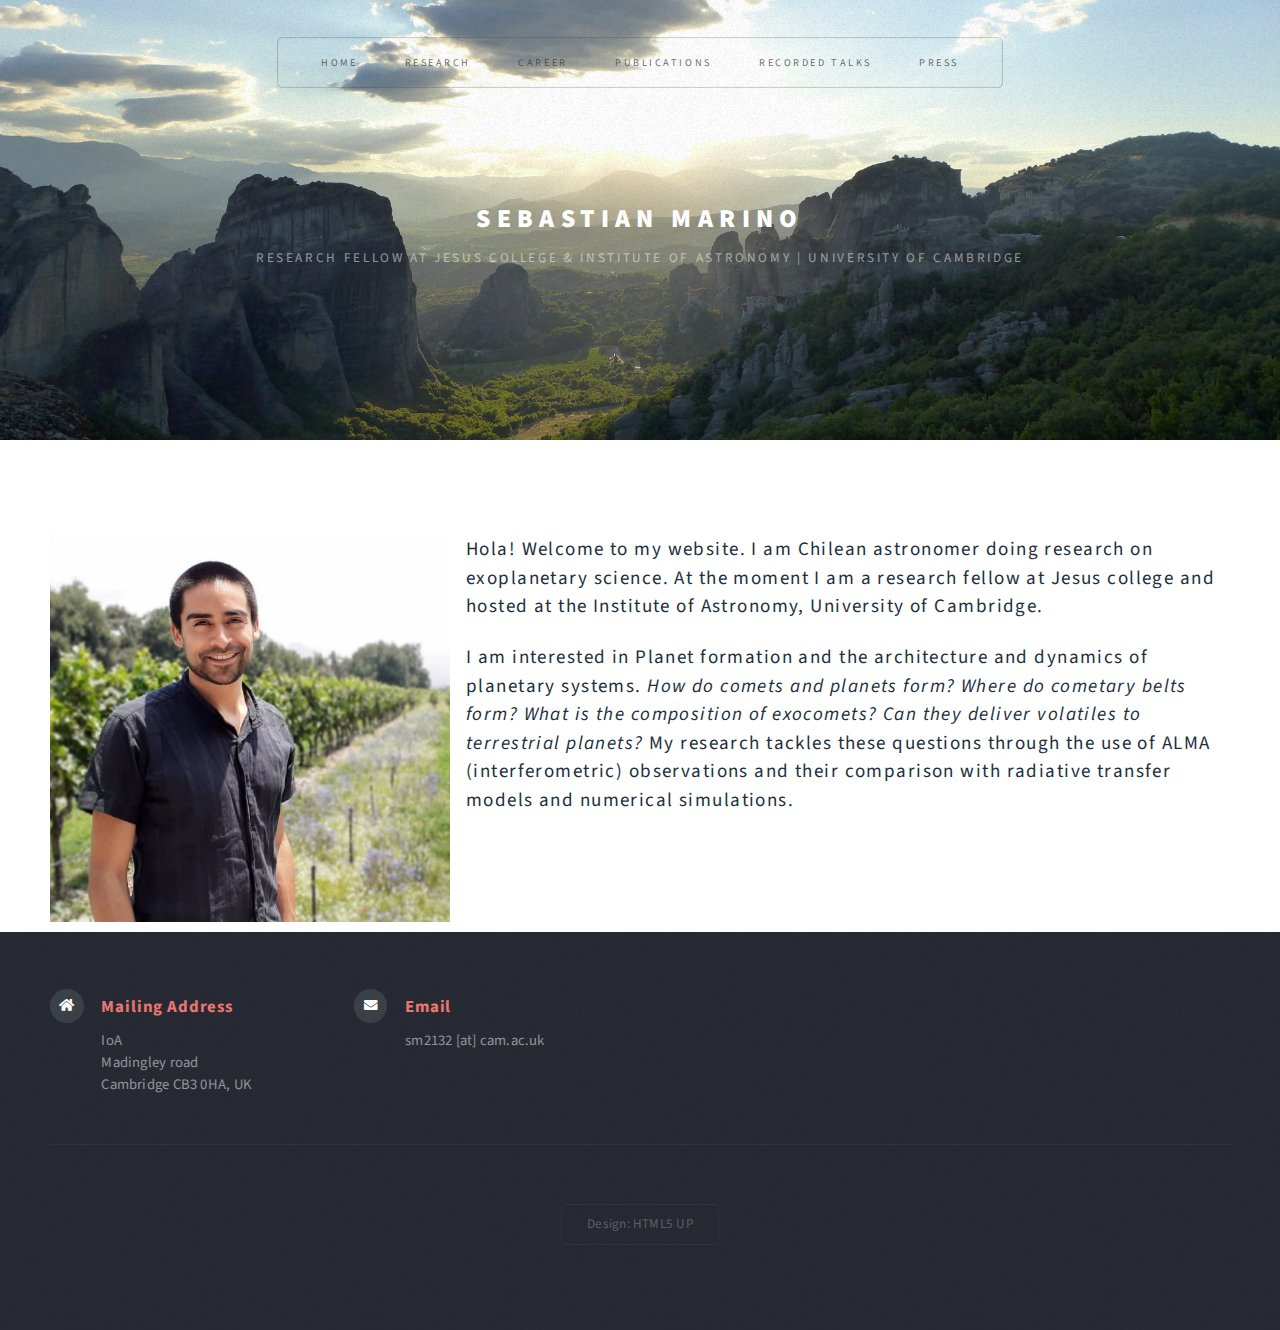
==== commit a4271e53: "fixed some typos and added recorded talks page" ====
--- a/index.html
+++ b/index.html
@@ -48,6 +48,7 @@
 								<li><a href="right-sidebar.html">Right Sidebar</a></li> -->
 								<li><a href="career.html">Career</a></li>
 								<li><a href="publications.html">Publications</a></li>
+								<li><a href="talks.html">Recorded Talks</a></li>
 								<li><a href="press.html">Press</a></li>
 							</ul>
 						</nav>
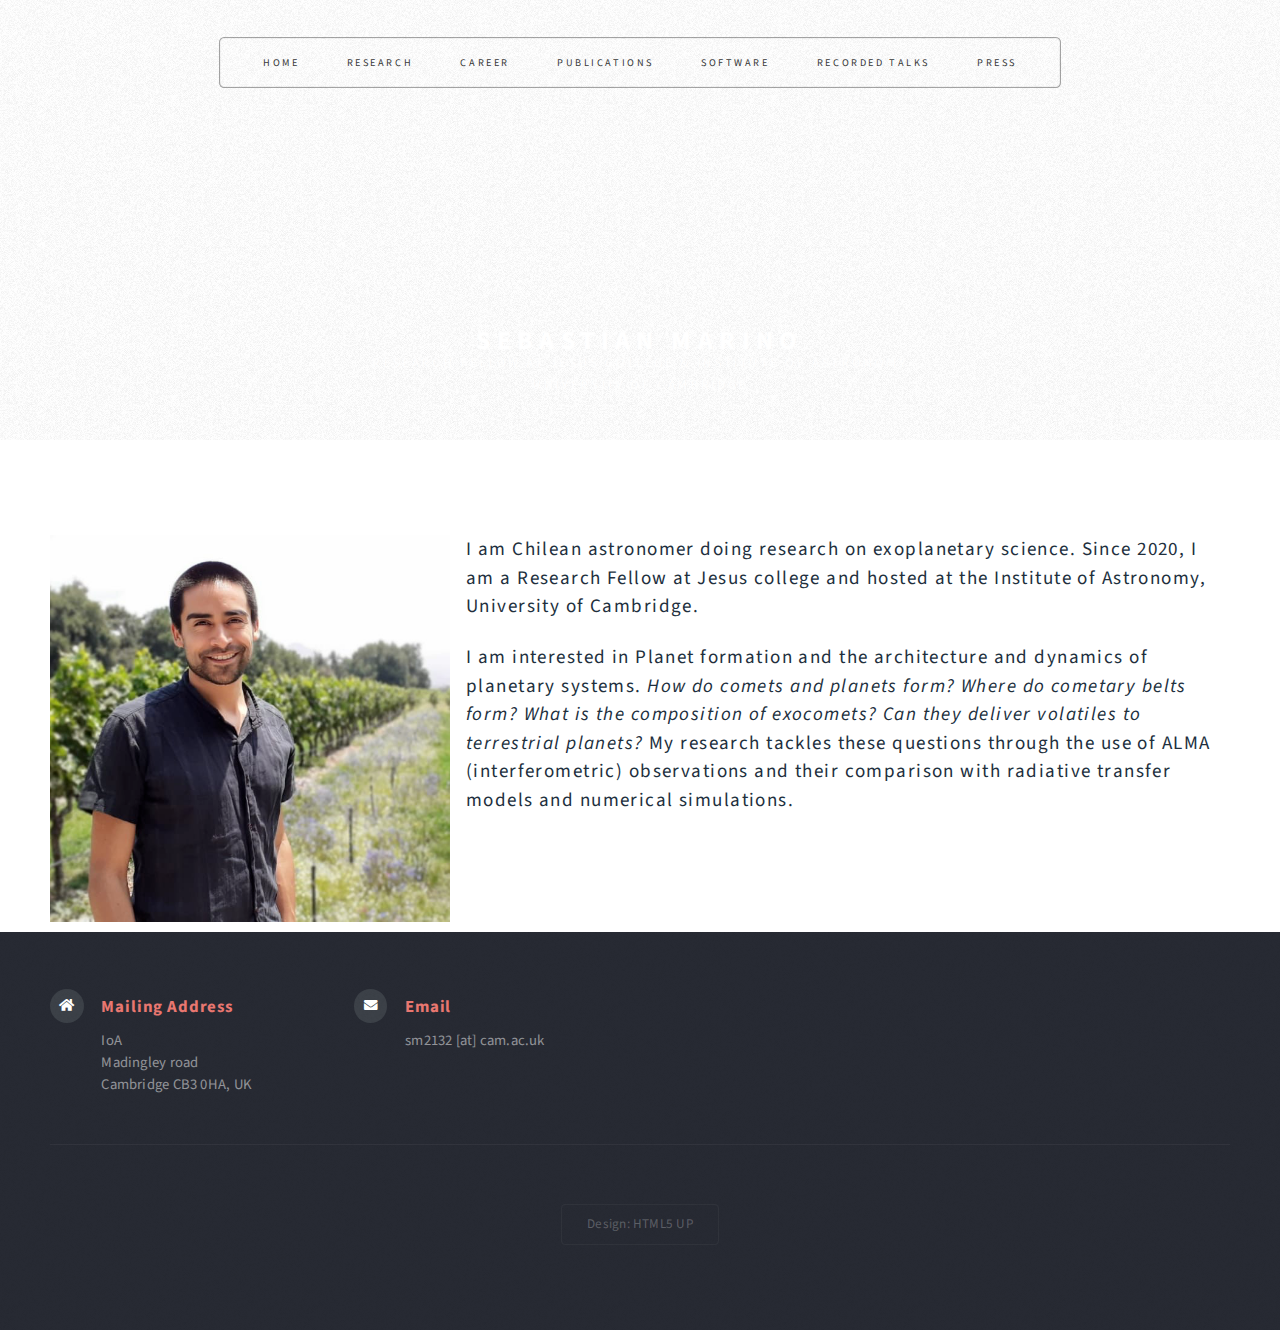
==== commit de733bbc: "update October 2021. Change home picture" ====
--- a/index.html
+++ b/index.html
@@ -20,7 +20,7 @@
 					<!-- Logo -->
 						<div id="logo">
 							<h1>Sebastian Marino</h1>
-							<p>Research fellow at Jesus College & Institute of Astronomy | University of Cambridge</p>
+							<p>Research fellow at Jesus College & Institute of Astronomy <br> University of Cambridge</p>
 						</div>
 
 					<!-- Nav -->
@@ -48,6 +48,7 @@
 								<li><a href="right-sidebar.html">Right Sidebar</a></li> -->
 								<li><a href="career.html">Career</a></li>
 								<li><a href="publications.html">Publications</a></li>
+								<li><a href="software.html">Software</a></li>
 								<li><a href="talks.html">Recorded Talks</a></li>
 								<li><a href="press.html">Press</a></li>
 							</ul>
@@ -90,7 +91,7 @@
  -->
 									<div id='container'>
 									<img src="images/me_vineyard.png" alt="Me in a vineyard" width="400px" />
-										<p>  Hola! Welcome to my website. I am Chilean astronomer doing research on exoplanetary science. At the moment I am a research fellow at Jesus college and hosted at the Institute of Astronomy, University of Cambridge.
+										<p>  I am Chilean astronomer doing research on exoplanetary science. Since 2020, I am a Research Fellow at Jesus college and hosted at the Institute of Astronomy, University of Cambridge.
 										</p>
 										<p>
  										  I am interested in Planet formation and the architecture and dynamics of planetary systems.
--- a/assets/css/main.css
+++ b/assets/css/main.css
@@ -2116,7 +2116,8 @@
 		justify-content: center;
 		position: relative;
 		height: 16em;
-		background: url("../../images/greece1.JPG") center center;
+		background: url("../../images/Jesus_college2.jpg") center center;
+		/* background: url("../../images/greece_small_size.jpg") center center; */
 		background-size: cover;
 		padding: 0;
 	}
@@ -2133,6 +2134,67 @@
 
 		.homepage #header {
 			height: 30em;
+		}
+
+	#header_pub {
+		display: -moz-flex;
+		display: -webkit-flex;
+		display: -ms-flex;
+		display: flex;
+		-moz-align-items: center;
+		-webkit-align-items: center;
+		-ms-align-items: center;
+		align-items: center;
+		-moz-justify-content: center;
+		-webkit-justify-content: center;
+		-ms-justify-content: center;
+		justify-content: center;
+		position: relative;
+		height: 18em;
+		background: url("../../images/alma1.jpg") center center;
+		background-size: cover;
+		padding: 0;
+	}
+
+		#header_pub:before {
+			content: '';
+			position: absolute;
+			top: 0;
+			left: 0;
+			width: 100%;
+			height: 100%;
+			background: url("images/overlay.png");
+		}
+
+	#header_software {
+		display: -moz-flex;
+		display: -webkit-flex;
+		display: -ms-flex;
+		display: flex;
+		-moz-align-items: center;
+		-webkit-align-items: center;
+		-ms-align-items: center;
+		align-items: center;
+		-moz-justify-content: center;
+		-webkit-justify-content: center;
+		-ms-justify-content: center;
+		justify-content: center;
+		position: relative;
+		height: 24em;
+		/* background: url("../../images/Culture_Matrix_Code_corridor.jpg") center center; */
+		background: url("../../images/alma_night_crop.png") center center;
+		background-size: cover;
+		padding: 0;
+	}
+
+		#header_software:before {
+			content: '';
+			position: absolute;
+			top: 0;
+			left: 0;
+			width: 100%;
+			height: 100%;
+			background: url("images/overlay.png");
 		}
 
 	#header_career {
@@ -2149,21 +2211,12 @@
 		-ms-justify-content: center;
 		justify-content: center;
 		position: relative;
-		height: 24em;
-		background: url("../../images/alma1.jpg") center center;
+		height: 14em;
+		background: url("../../images/mesky.jpg") top center;
 		background-size: cover;
 		padding: 0;
 	}
 
-		#header_career:before {
-			content: '';
-			position: absolute;
-			top: 0;
-			left: 0;
-			width: 100%;
-			height: 100%;
-			background: url("images/overlay.png");
-		}
 
 	#header_press {
 		display: -moz-flex;
@@ -2180,7 +2233,7 @@
 		justify-content: center;
 		position: relative;
 		height: 30em;
-		background: url("../../images/ArtisticRepresentation3.png"); 
+		background: url("../../images/ArtisticRepresentation3.jpg"); 
 		background-size: cover;
 		padding: 0;
 	}
@@ -2215,17 +2268,37 @@
 		padding: 0;
 	}
 
+	#header_talks {
+		display: -moz-flex;
+		display: -webkit-flex;
+		display: -ms-flex;
+		display: flex;
+		-moz-align-items: center;
+		-webkit-align-items: center;
+		-ms-align-items: center;
+		align-items: center;
+		-moz-justify-content: center;
+		-webkit-justify-content: center;
+		-ms-justify-content: center;
+		justify-content: center;
+		position: relative;
+		height: 30em;
+		background: url("../../images/ALMA_sunset.png") center center;
+		background-size: cover;
+		padding: 0;
+	}
+
 /* Logo */
 
 	#logo {
 		width: 100%;
 		text-align: center;
 		position: relative;
-		top: 1.5em;
+		top: 10.0em;
 	}
 
 		#logo h1 {
-			font-weight: 900;
+			font-weight: 700;
 			text-transform: uppercase;
 			color: #fff;
 			font-size: 2em;
@@ -2234,9 +2307,9 @@
 
 		#logo p {
 			color: #eee;
-			color: rgba(255, 255, 255, 0.5);
+			color: rgba(255, 255, 255, 1.0);
 			text-transform: uppercase;
-			margin: 1.25em 0 0 0;
+			margin: 0.00em 0 0 0;
 			display: block;
 			letter-spacing: 0.2em;
 			font-size: 0.9em;
@@ -2256,7 +2329,7 @@
 		#nav[role="main"] > ul {
 			display: inline-block;
 			border-radius: 0.35em;
-			box-shadow: inset 0px 0px 1px 1px rgba(55, 55, 55, 0.25);
+			box-shadow: inset 0px 0px 1px 1px rgba(55, 55, 55, 0.5);
 			padding: 0 1.5em 0 1.5em;
 		}
 
@@ -2280,7 +2353,7 @@
 				#nav[role="main"] > ul > li > a, #nav[role="main"] > ul > li > span {
 					display: block;
 					color: #eee;
-					color: rgba(55, 55, 55, 0.75);
+					color: rgba(55, 55, 55, 1.0);
 					text-transform: uppercase;
 					text-decoration: none;
 					font-size: 0.7em;
@@ -3153,4 +3226,4 @@
 							margin-top: 0;
 						}
 
-	}+	}
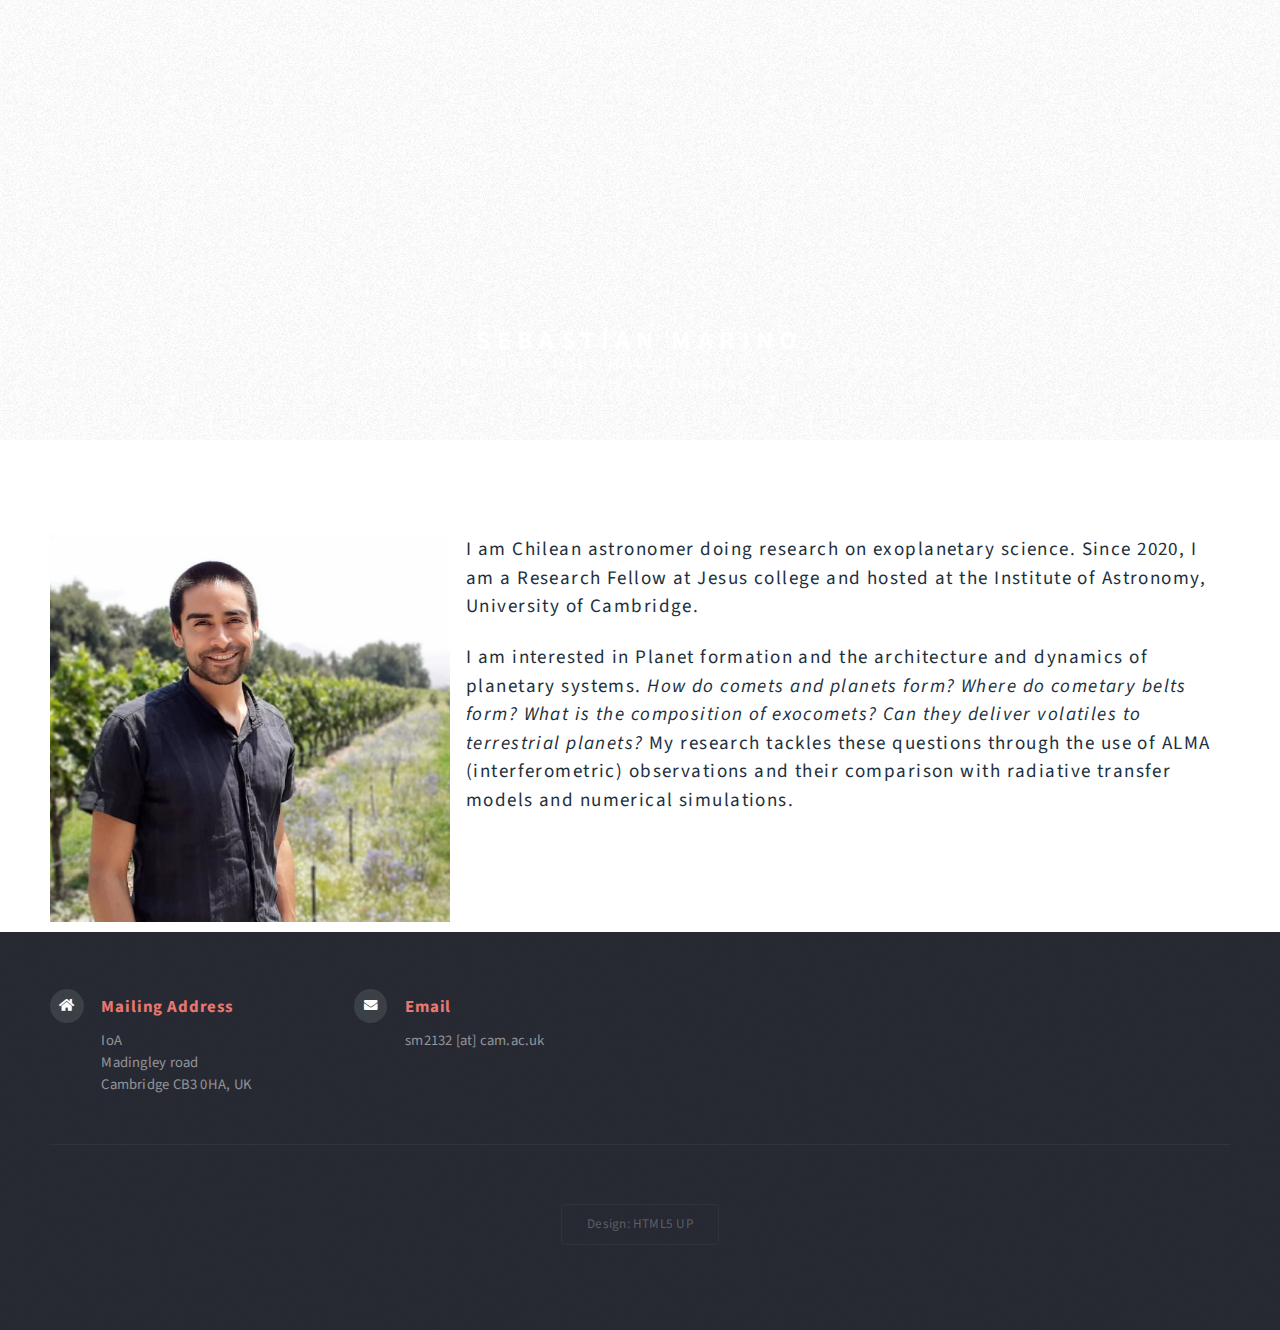
==== commit cc339f37: "update november" ====
--- a/index.html
+++ b/index.html
@@ -24,7 +24,7 @@
 						</div>
 
 					<!-- Nav -->
-						<nav id="nav" role="main">
+						<nav id="nav" role="debris">
 							<ul>
 								<li class="current"><a href="index.html">Home</a></li>
 								<li>
--- a/assets/css/main.css
+++ b/assets/css/main.css
@@ -2320,7 +2320,7 @@
 	#nav {
 		position: absolute;
 		display: block;
-		top: 2.5em;
+		top: 1.0em;
 		left: 0;
 		width: 100%;
 		text-align: center;
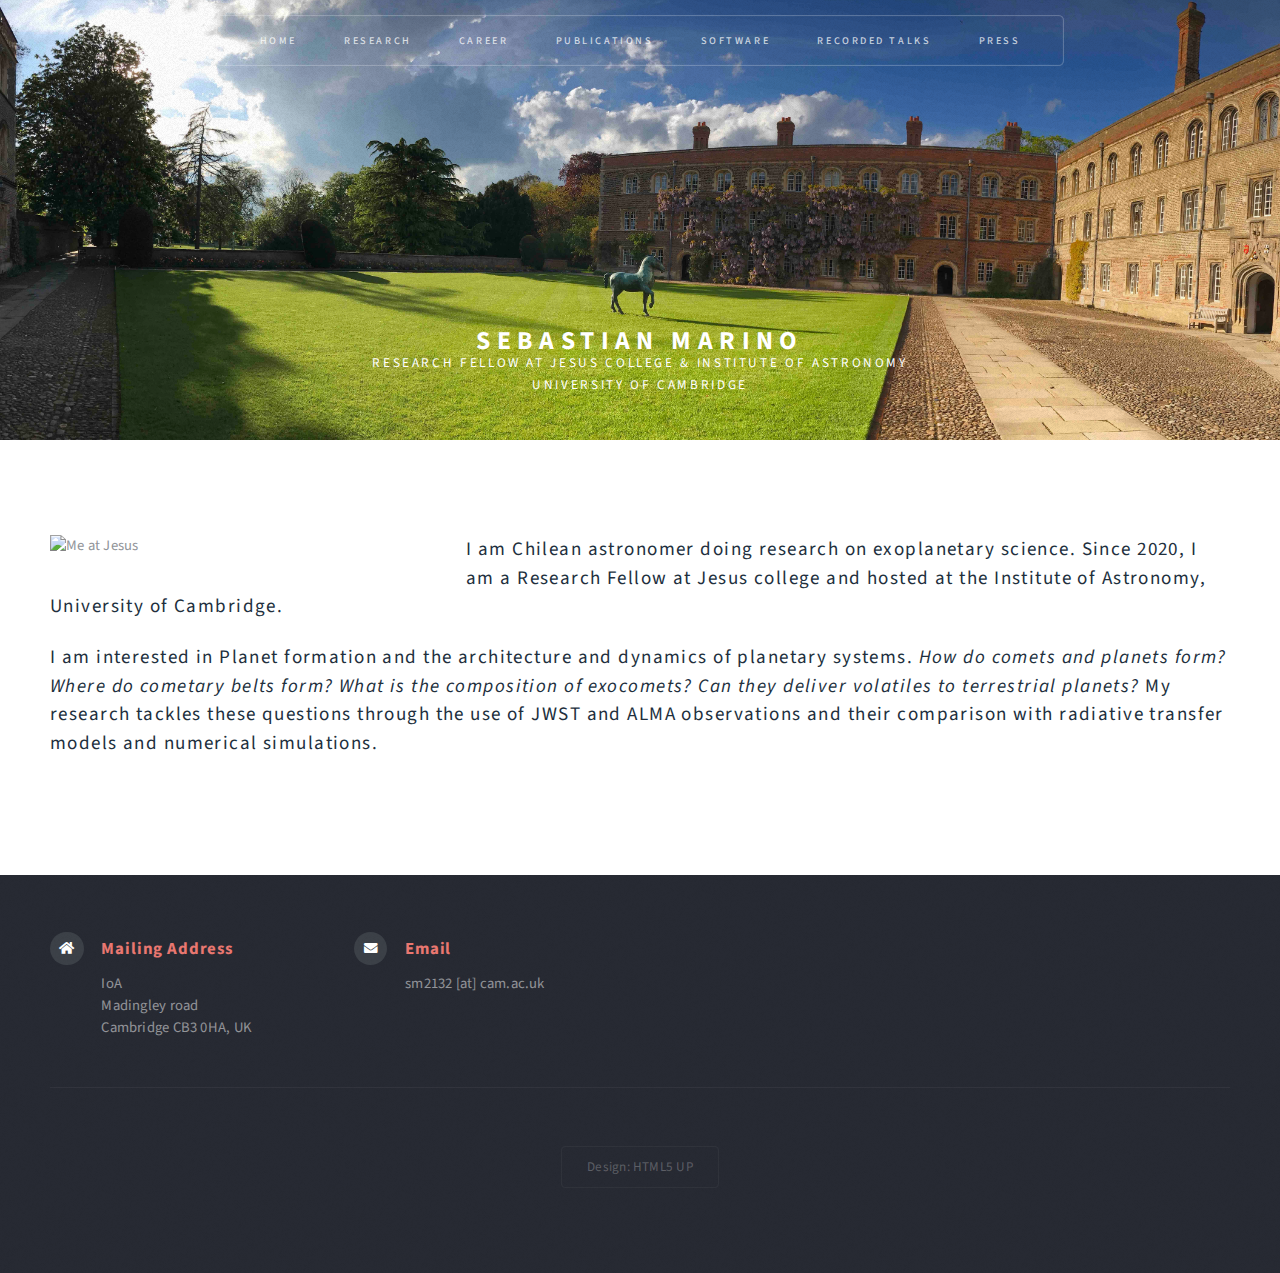
==== commit 48af143f: "update picture" ====
--- a/index.html
+++ b/index.html
@@ -90,13 +90,15 @@
 <!-- 									<h2>Dolor consequat feugiat amet veroeros</h2>
  -->
 									<div id='container'>
-									<img src="images/me_vineyard.png" alt="Me in a vineyard" width="400px" />
+									  <!-- <img src="images/me_vineyard.png" alt="Me in a vineyard" width="400px" /> -->
+									  <img src="images/me_wisteria4.png" alt="Me at Jesus" width="400px" />
+
 										<p>  I am Chilean astronomer doing research on exoplanetary science. Since 2020, I am a Research Fellow at Jesus college and hosted at the Institute of Astronomy, University of Cambridge.
 										</p>
 										<p>
  										  I am interested in Planet formation and the architecture and dynamics of planetary systems.
  										  <i>How do comets and planets form? Where do cometary belts form? What is the composition of exocomets?
- 										   Can they deliver volatiles to terrestrial planets? </i> My research tackles these questions through the use of ALMA (interferometric) observations and their comparison with radiative transfer models and numerical
+ 										   Can they deliver volatiles to terrestrial planets? </i> My research tackles these questions through the use of JWST and ALMA observations and their comparison with radiative transfer models and numerical
  											simulations.
 									</p>
 									</div>	
--- a/assets/css/main.css
+++ b/assets/css/main.css
@@ -2116,7 +2116,7 @@
 		justify-content: center;
 		position: relative;
 		height: 16em;
-		background: url("../../images/Jesus_college2.jpg") center center;
+		background: url("../../images/Jesus_college3.jpg") center center;
 		/* background: url("../../images/greece_small_size.jpg") center center; */
 		background-size: cover;
 		padding: 0;
@@ -2357,6 +2357,7 @@
 					text-transform: uppercase;
 					text-decoration: none;
 					font-size: 0.7em;
+					font-weight: 500;
 					letter-spacing: 0.25em;
 					height: 5em;
 					line-height: 5em;
@@ -2375,6 +2376,7 @@
 					text-transform: uppercase;
 					text-decoration: none;
 					font-size: 0.7em;
+					font-weight: 500;
 					letter-spacing: 0.25em;
 					height: 5em;
 					line-height: 5em;
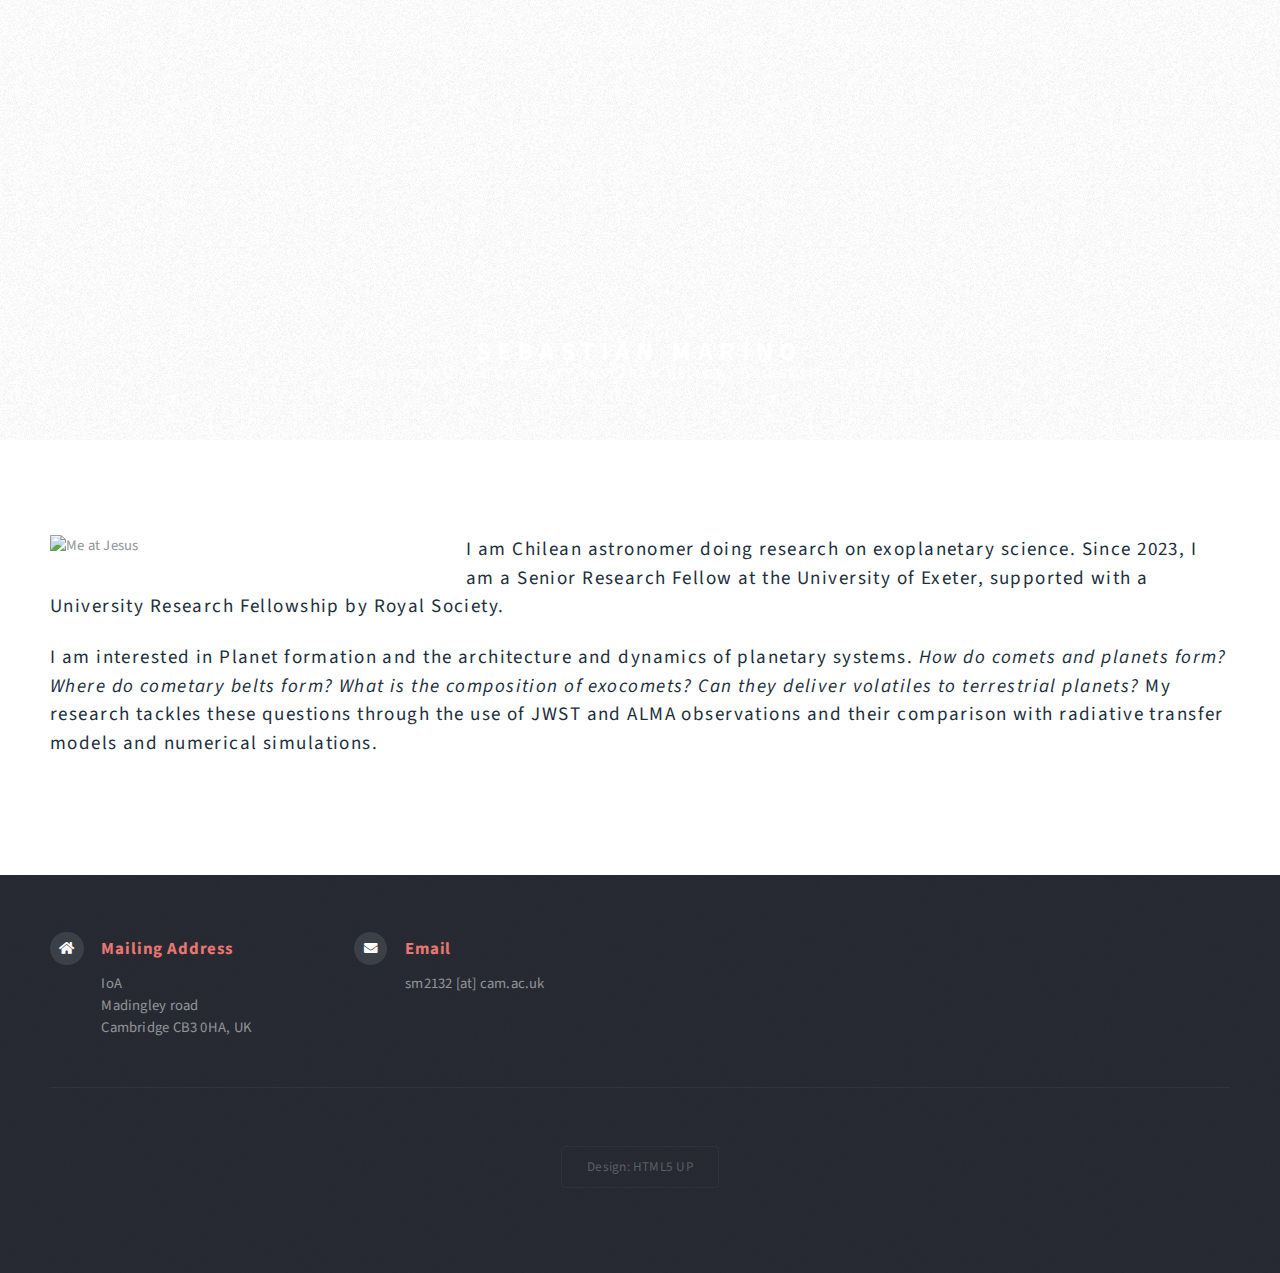
==== commit 439b277f: "update exeter" ====
--- a/index.html
+++ b/index.html
@@ -20,7 +20,7 @@
 					<!-- Logo -->
 						<div id="logo">
 							<h1>Sebastian Marino</h1>
-							<p>Research fellow at Jesus College & Institute of Astronomy <br> University of Cambridge</p>
+							<p>Royal Society University Research Fellow,  University of Exeter</p>
 						</div>
 
 					<!-- Nav -->
@@ -93,7 +93,7 @@
 									  <!-- <img src="images/me_vineyard.png" alt="Me in a vineyard" width="400px" /> -->
 									  <img src="images/me_wisteria4.png" alt="Me at Jesus" width="400px" />
 
-										<p>  I am Chilean astronomer doing research on exoplanetary science. Since 2020, I am a Research Fellow at Jesus college and hosted at the Institute of Astronomy, University of Cambridge.
+										<p>  I am Chilean astronomer doing research on exoplanetary science. Since 2023, I am a Senior Research Fellow at the University of Exeter, supported with a University Research Fellowship by Royal Society.
 										</p>
 										<p>
  										  I am interested in Planet formation and the architecture and dynamics of planetary systems.
--- a/assets/css/main.css
+++ b/assets/css/main.css
@@ -2116,7 +2116,8 @@
 		justify-content: center;
 		position: relative;
 		height: 16em;
-		background: url("../../images/Jesus_college3.jpg") center center;
+		background: url("../../images/dartmoor.jpg") center center;
+		/* background: url("../../images/Jesus_college3.jpg") center center; */
 		/* background: url("../../images/greece_small_size.jpg") center center; */
 		background-size: cover;
 		padding: 0;
@@ -2211,8 +2212,8 @@
 		-ms-justify-content: center;
 		justify-content: center;
 		position: relative;
-		height: 14em;
-		background: url("../../images/mesky.jpg") top center;
+		height: 30em;
+		background: url("../../images/me_snow_crop.jpeg") top center;
 		background-size: cover;
 		padding: 0;
 	}
@@ -2333,6 +2334,13 @@
 			padding: 0 1.5em 0 1.5em;
 		}
 
+		#nav[role="career"] > ul {
+			display: inline-block;
+			border-radius: 0.35em;
+			box-shadow: inset 0px 0px 1px 1px rgba(55, 55, 55, 0.5);
+			padding: 0 1.5em 0 1.5em;
+		}
+
 		#nav[role="debris"] > ul {
 			display: inline-block;
 			border-radius: 0.35em;
@@ -2358,7 +2366,7 @@
 					text-decoration: none;
 					font-size: 0.7em;
 					font-weight: 500;
-					letter-spacing: 0.25em;
+					letter-spacing: 0.2em;
 					height: 5em;
 					line-height: 5em;
 					-moz-transition: all .25s ease-in-out;
@@ -2369,6 +2377,25 @@
 					outline: 0;
 				}
 
+				#nav[role="career"] > ul > li > a, #nav[role="career"] > ul > li > span {
+					display: block;
+					color: #eee;
+					color: rgba(55, 55, 55, 1.0);
+					text-transform: uppercase;
+					text-decoration: none;
+					font-size: 0.6em;
+					font-weight: 500;
+					letter-spacing: 0.2em;
+					height: 5em;
+					line-height: 5em;
+					-moz-transition: all .25s ease-in-out;
+					-webkit-transition: all .25s ease-in-out;
+					-o-transition: all .25s ease-in-out;
+					-ms-transition: all .25s ease-in-out;
+					transition: all .25s ease-in-out;
+					outline: 0;
+				}
+
 				#nav[role="debris"] > ul > li > a, #nav[role="debris"] > ul > li > span {
 					display: block;
 					color: #eee;
@@ -2377,7 +2404,7 @@
 					text-decoration: none;
 					font-size: 0.7em;
 					font-weight: 500;
-					letter-spacing: 0.25em;
+					letter-spacing: 0.2em;
 					height: 5em;
 					line-height: 5em;
 					-moz-transition: all .25s ease-in-out;
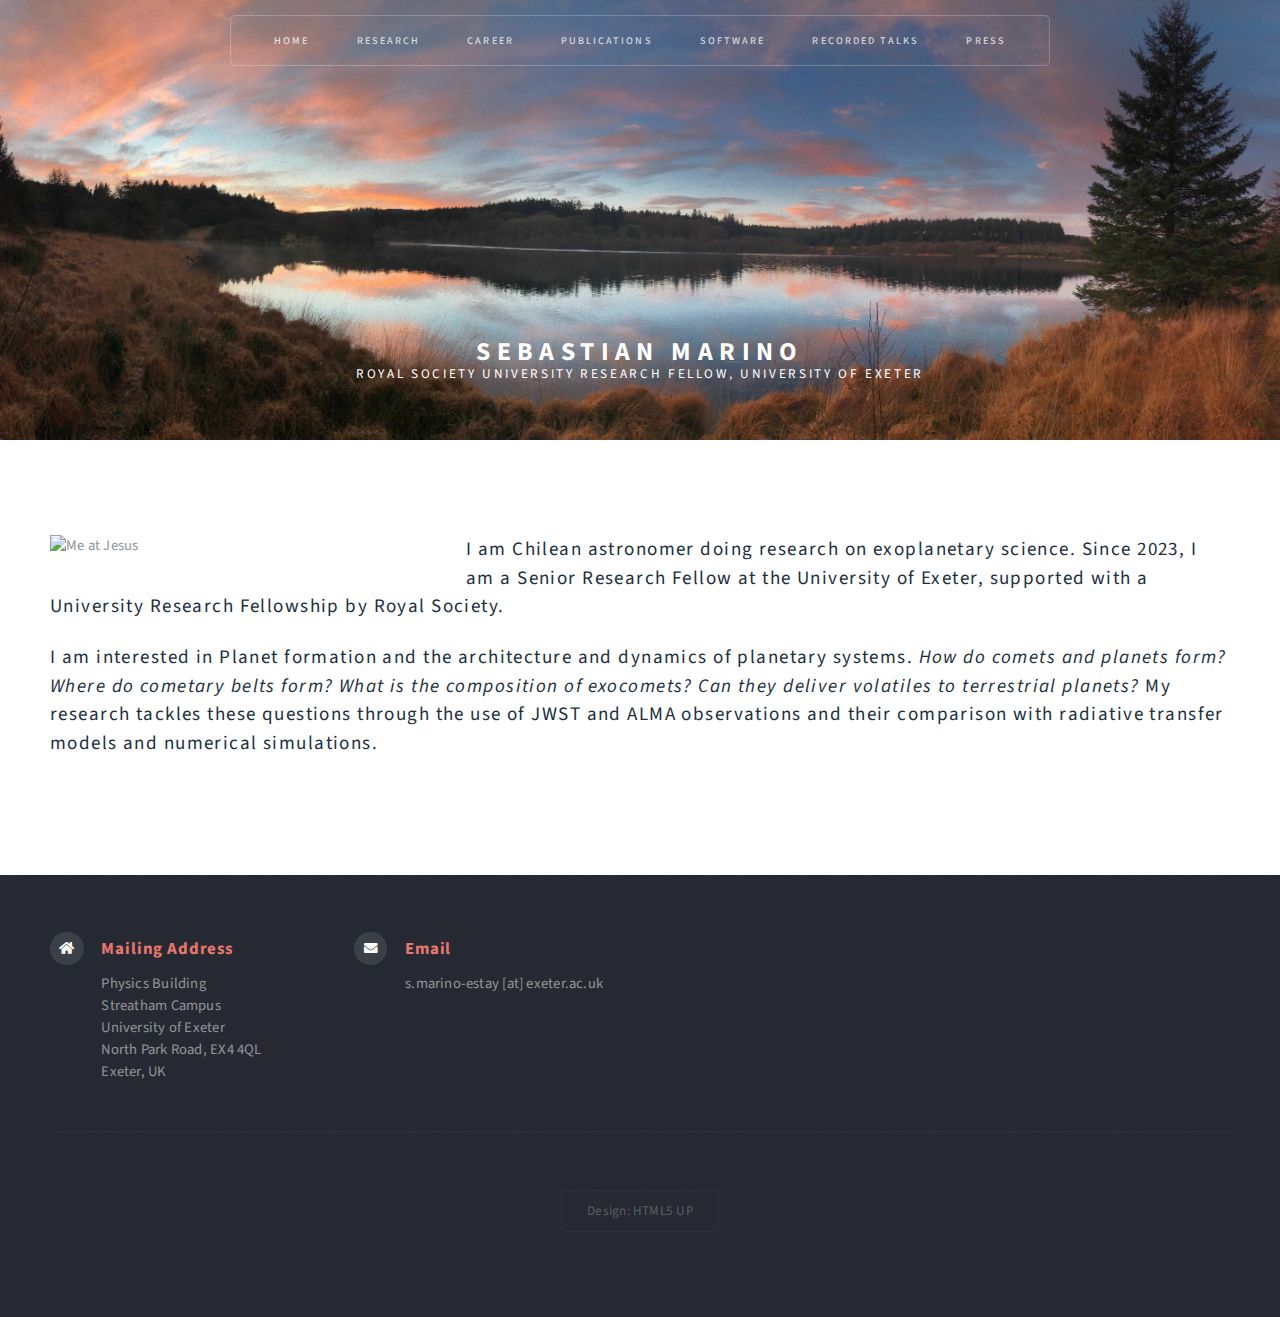
==== commit 8687e926: "update address and email" ====
--- a/index.html
+++ b/index.html
@@ -238,9 +238,11 @@
 												<section>
 													<h3 class="icon solid fa-home">Mailing Address</h3>
 													<p>
-														IoA<br />
-														Madingley road<br />
-														Cambridge CB3 0HA, UK
+														Physics Building<br/>
+														Streatham Campus<br/>
+														University of Exeter <br/>
+														North Park Road, EX4 4QL  <br/>
+														Exeter, UK
 													</p>
 												</section>
 											</div>
@@ -257,7 +259,7 @@
 											<div class="col-6 col-12-small">
 												<section>
 													<h3 class="icon solid fa-envelope">Email</h3>
-													<p>	sm2132 [at] cam.ac.uk </p>
+													<p>	s.marino-estay [at] exeter.ac.uk </p>
 												</section>
 											</div>
 											<!-- <div class="col-6 col-12-small">
--- a/assets/css/main.css
+++ b/assets/css/main.css
@@ -2116,7 +2116,7 @@
 		justify-content: center;
 		position: relative;
 		height: 16em;
-		background: url("../../images/dartmoor.jpg") center center;
+		background: url("../../images/dartmoor_panorama_lowres.jpeg") center center;
 		/* background: url("../../images/Jesus_college3.jpg") center center; */
 		/* background: url("../../images/greece_small_size.jpg") center center; */
 		background-size: cover;
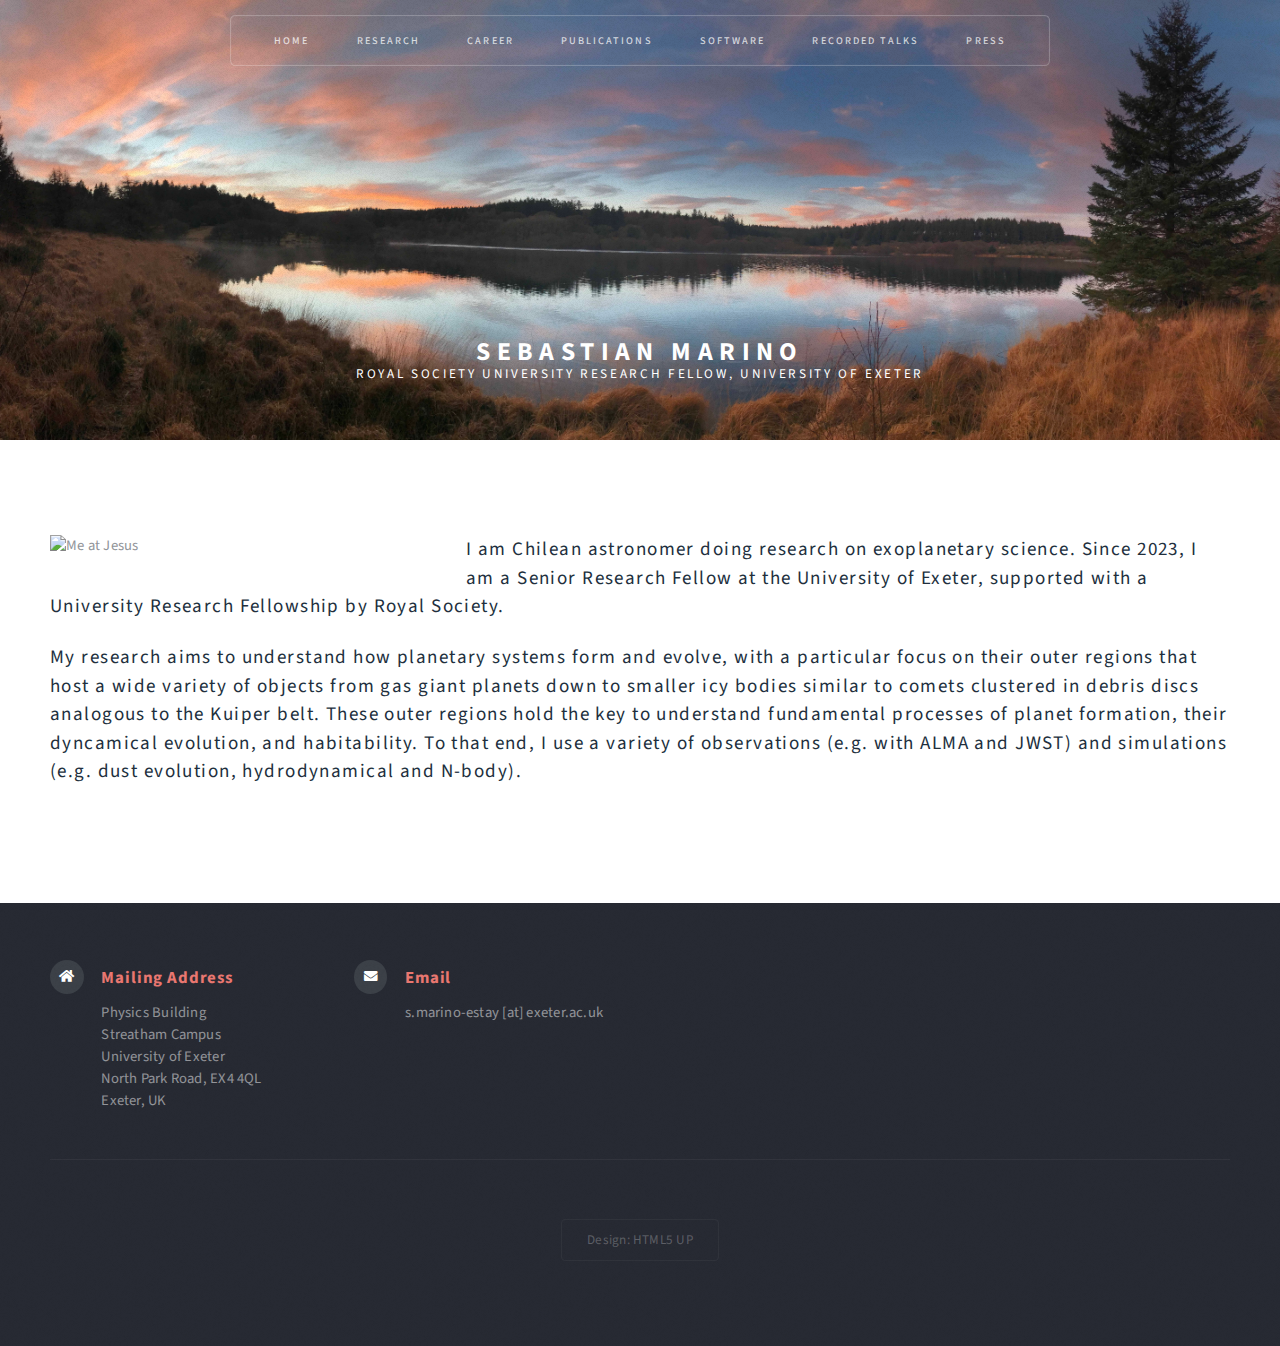
==== commit 89a73784: "updated research" ====
--- a/index.html
+++ b/index.html
@@ -96,10 +96,11 @@
 										<p>  I am Chilean astronomer doing research on exoplanetary science. Since 2023, I am a Senior Research Fellow at the University of Exeter, supported with a University Research Fellowship by Royal Society.
 										</p>
 										<p>
- 										  I am interested in Planet formation and the architecture and dynamics of planetary systems.
- 										  <i>How do comets and planets form? Where do cometary belts form? What is the composition of exocomets?
- 										   Can they deliver volatiles to terrestrial planets? </i> My research tackles these questions through the use of JWST and ALMA observations and their comparison with radiative transfer models and numerical
- 											simulations.
+											My research aims to understand how planetary systems form and evolve, with a particular focus on their outer
+											 regions that host a wide variety of objects from gas giant planets down to smaller icy bodies similar to comets clustered
+											 in debris discs analogous to the Kuiper belt. These outer regions hold the key to understand fundamental processes of 
+											 planet formation, their dyncamical evolution, and habitability. To that end, I use a variety of observations (e.g. with ALMA and JWST)
+											and simulations (e.g. dust evolution, hydrodynamical and N-body). 
 									</p>
 									</div>	
 								</header>
